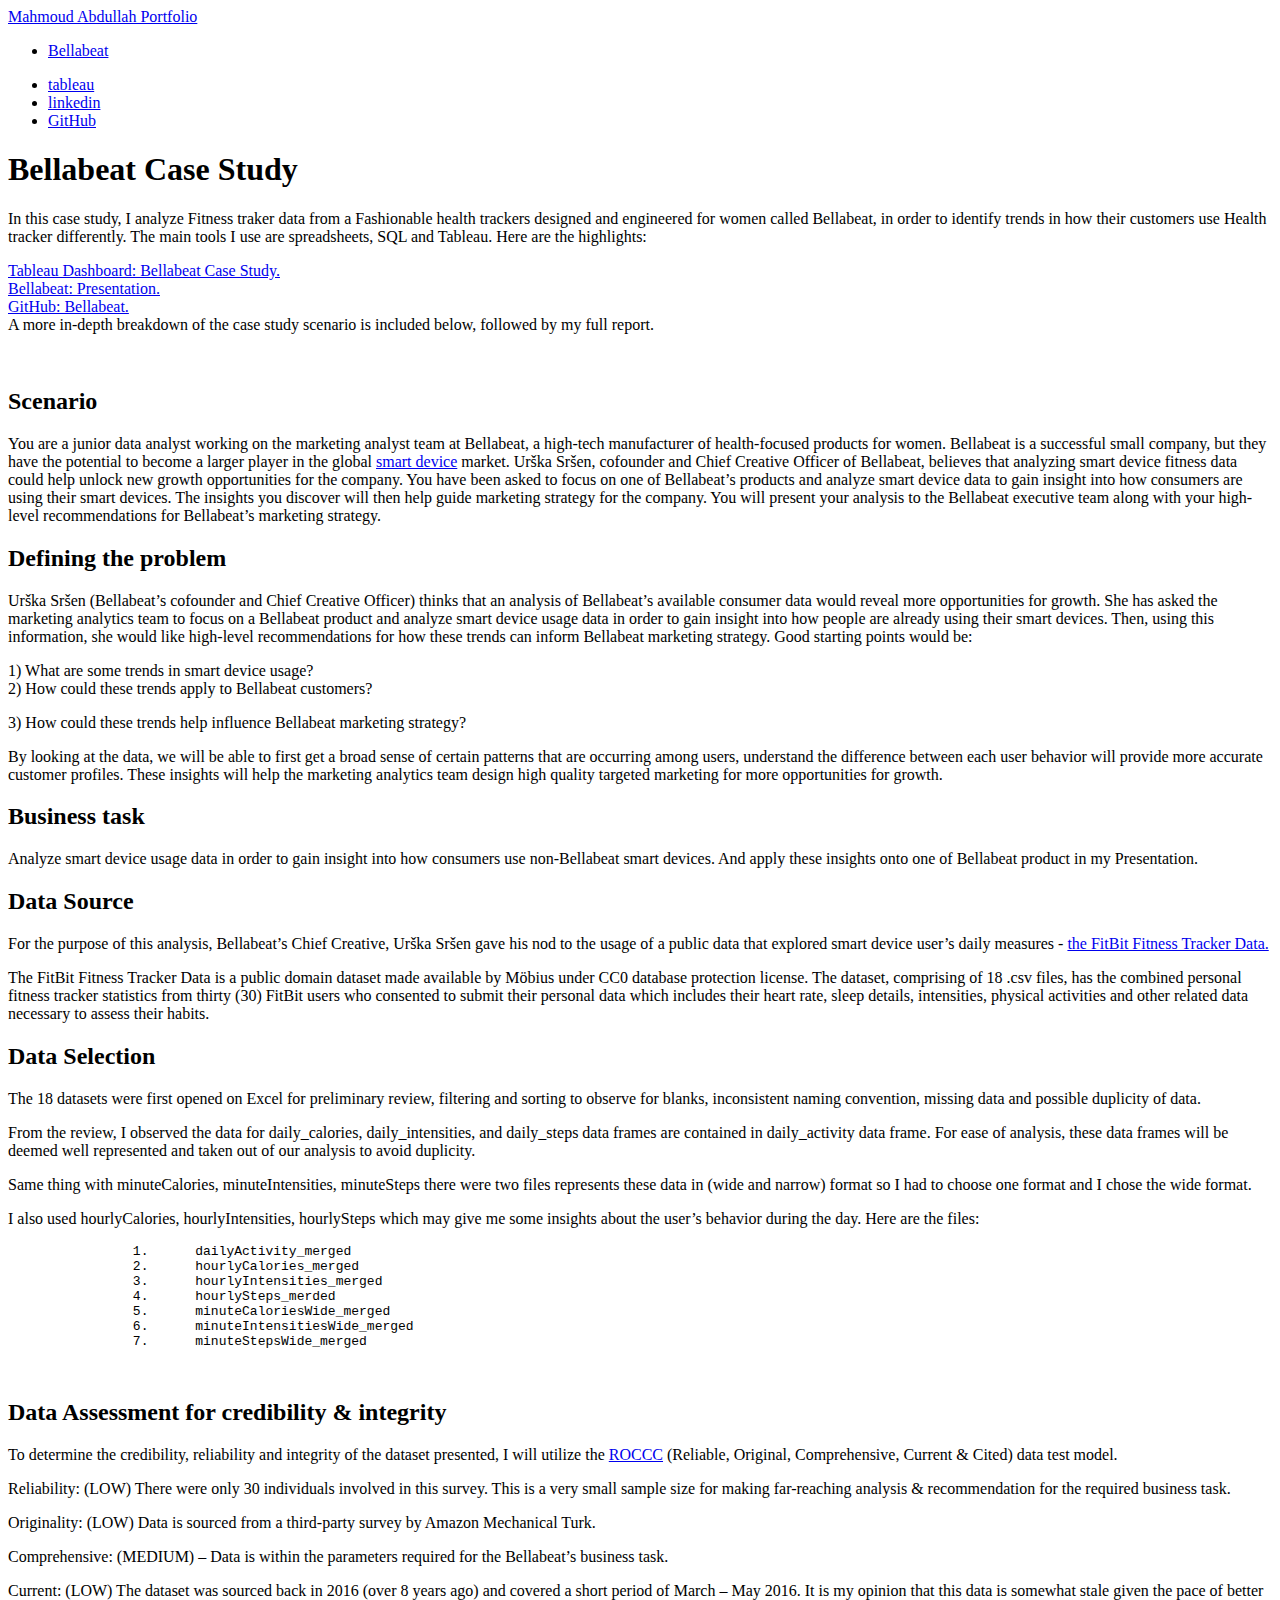
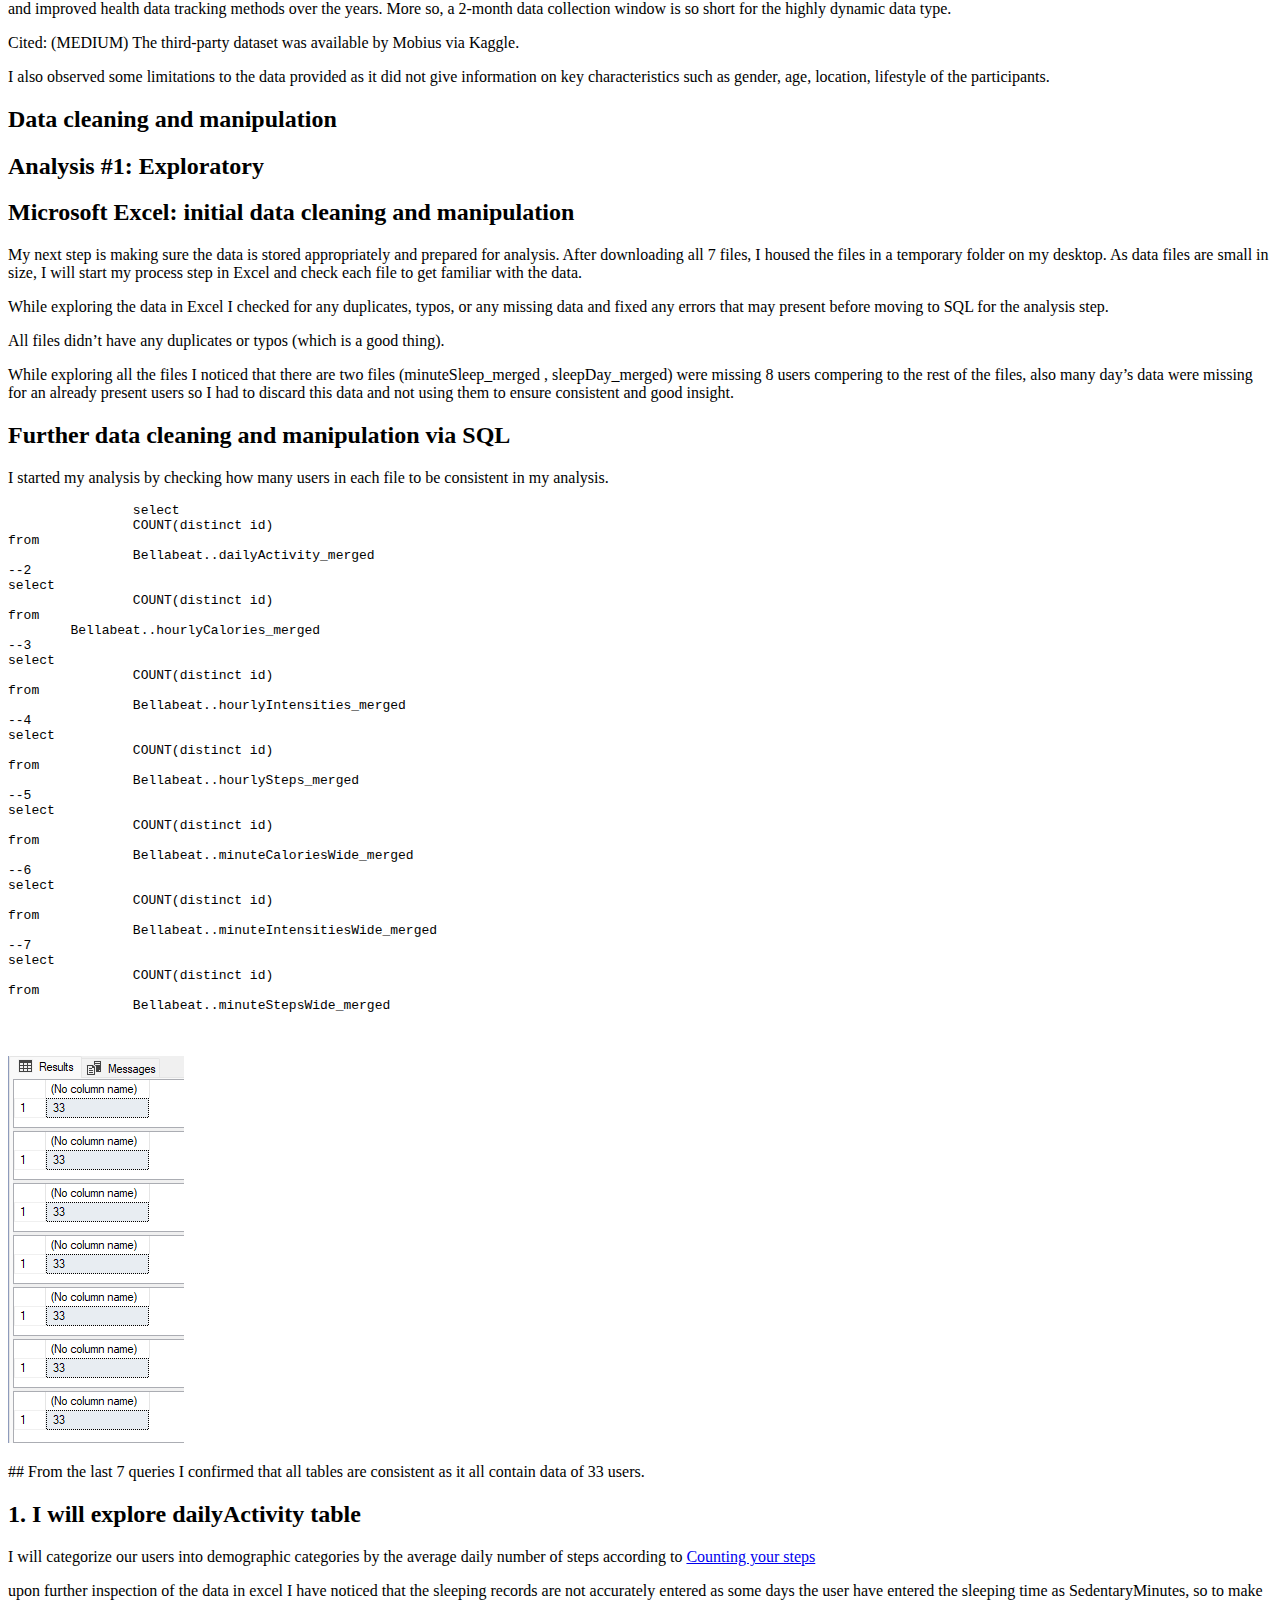
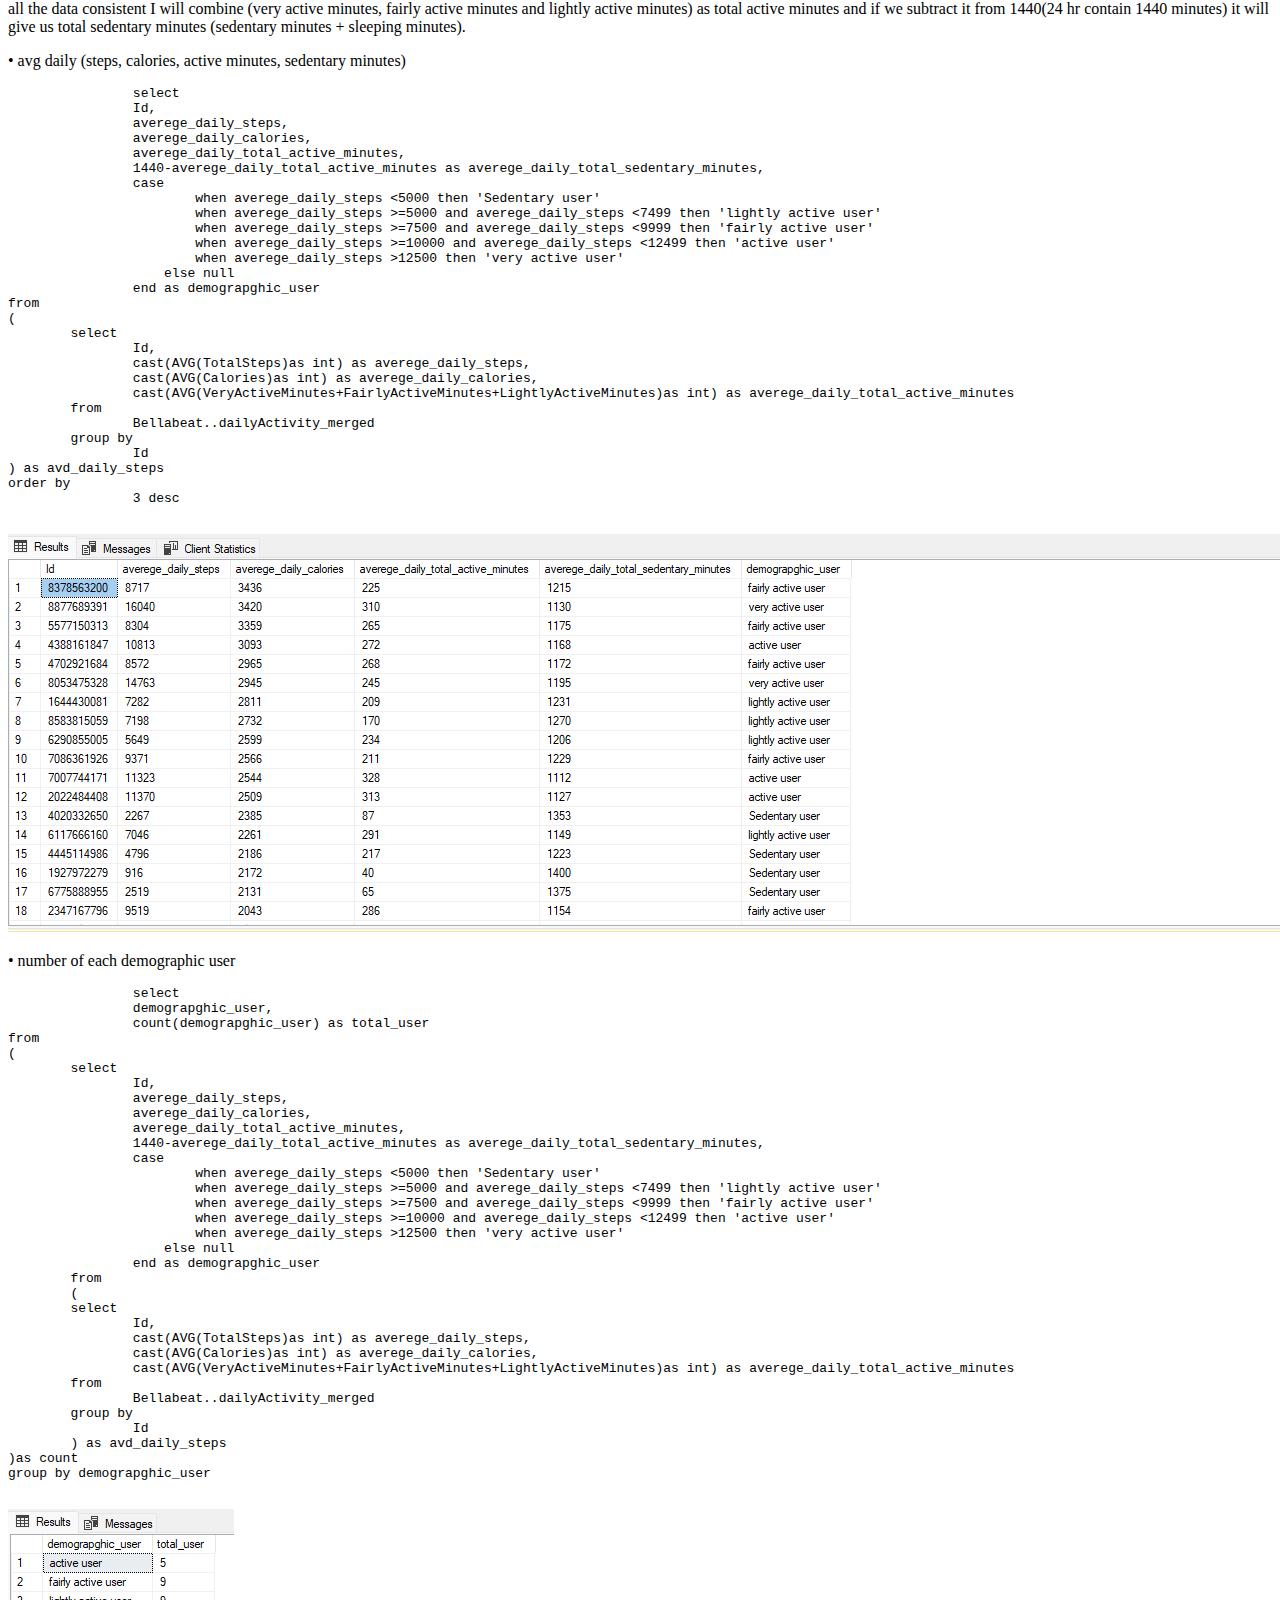
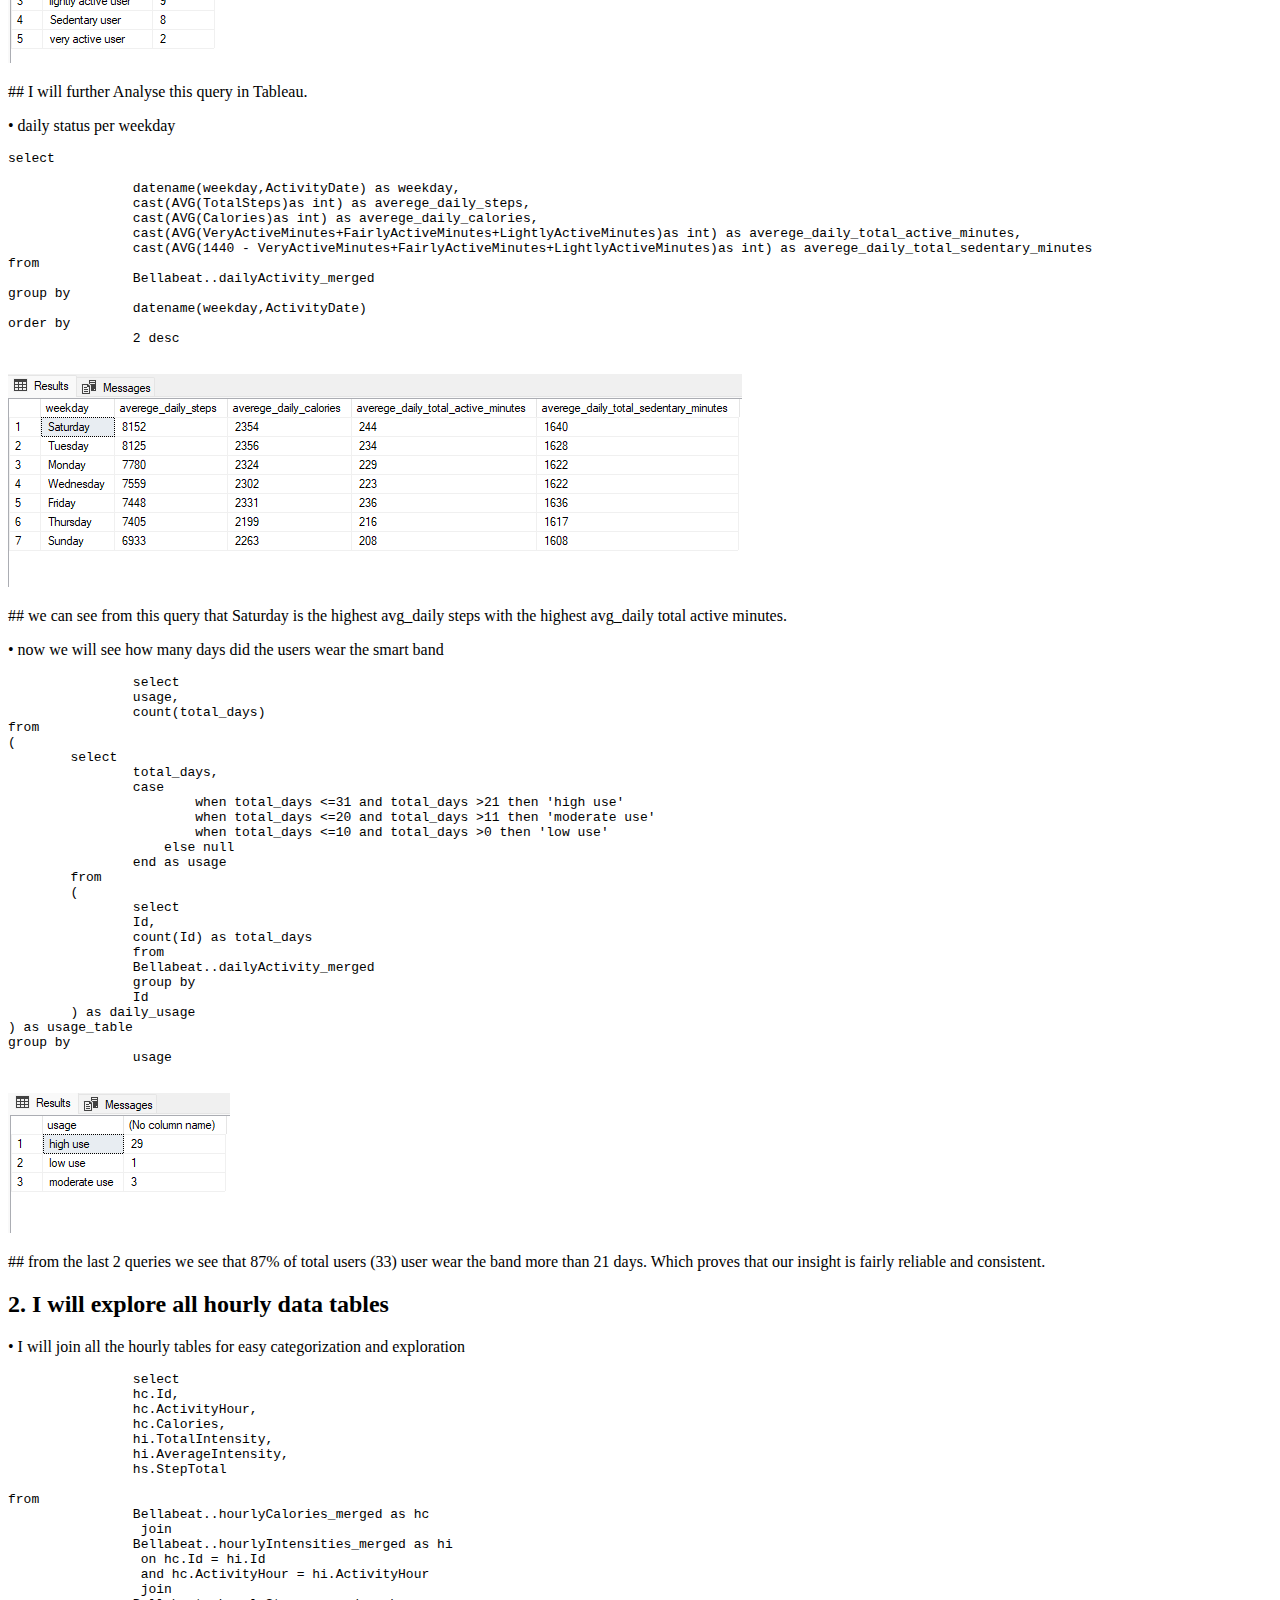
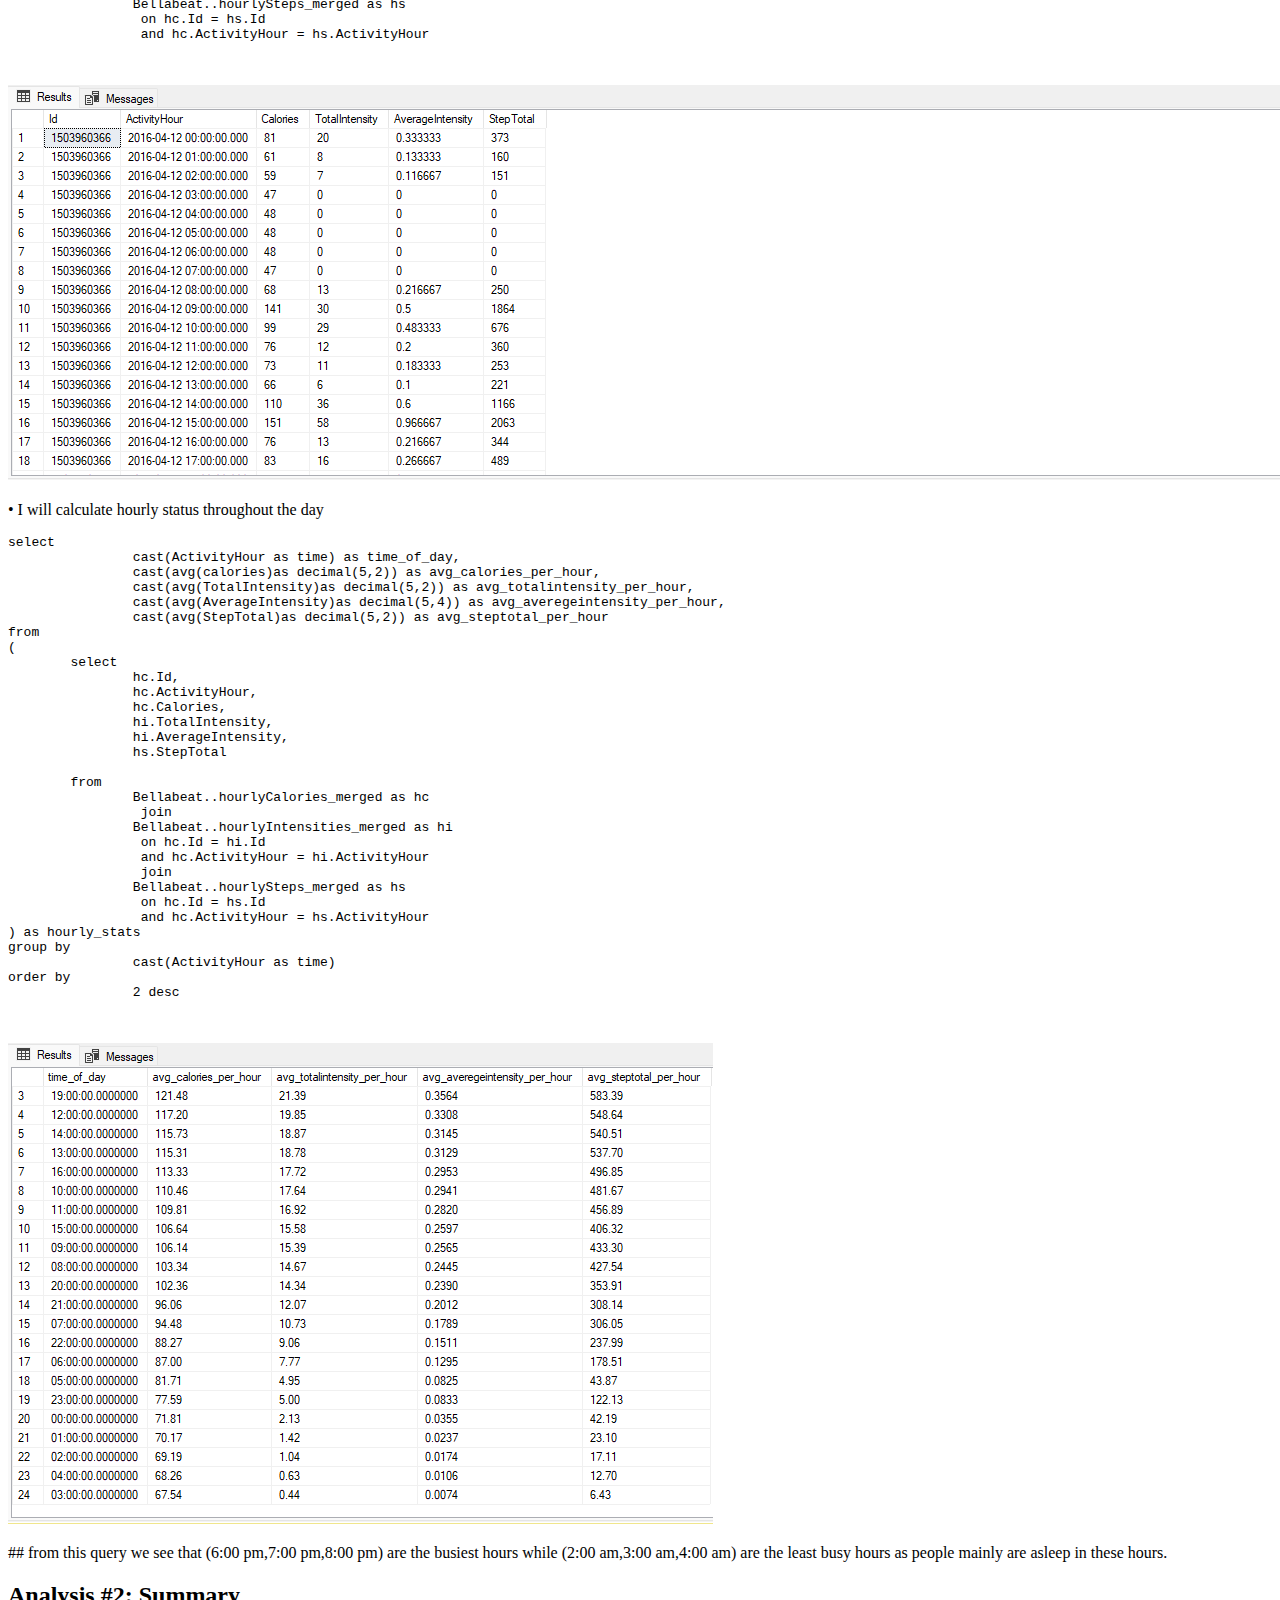
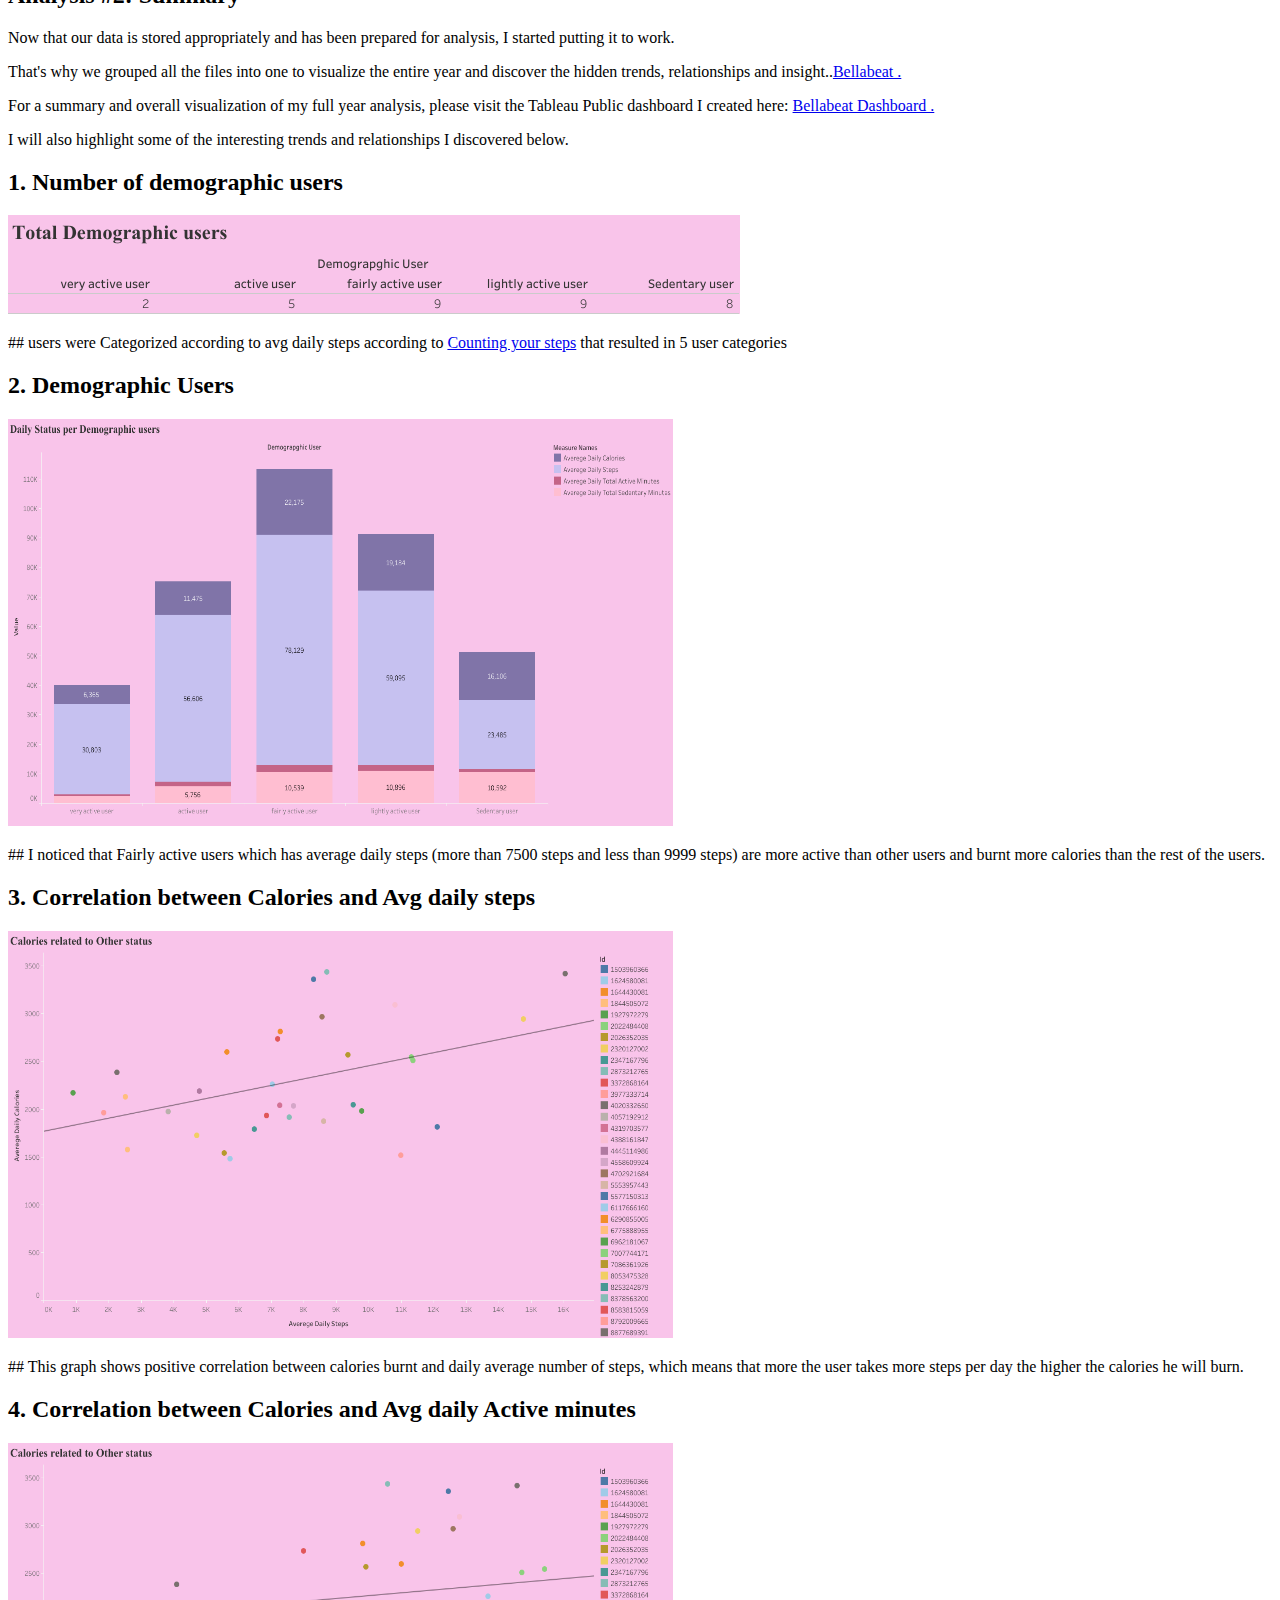
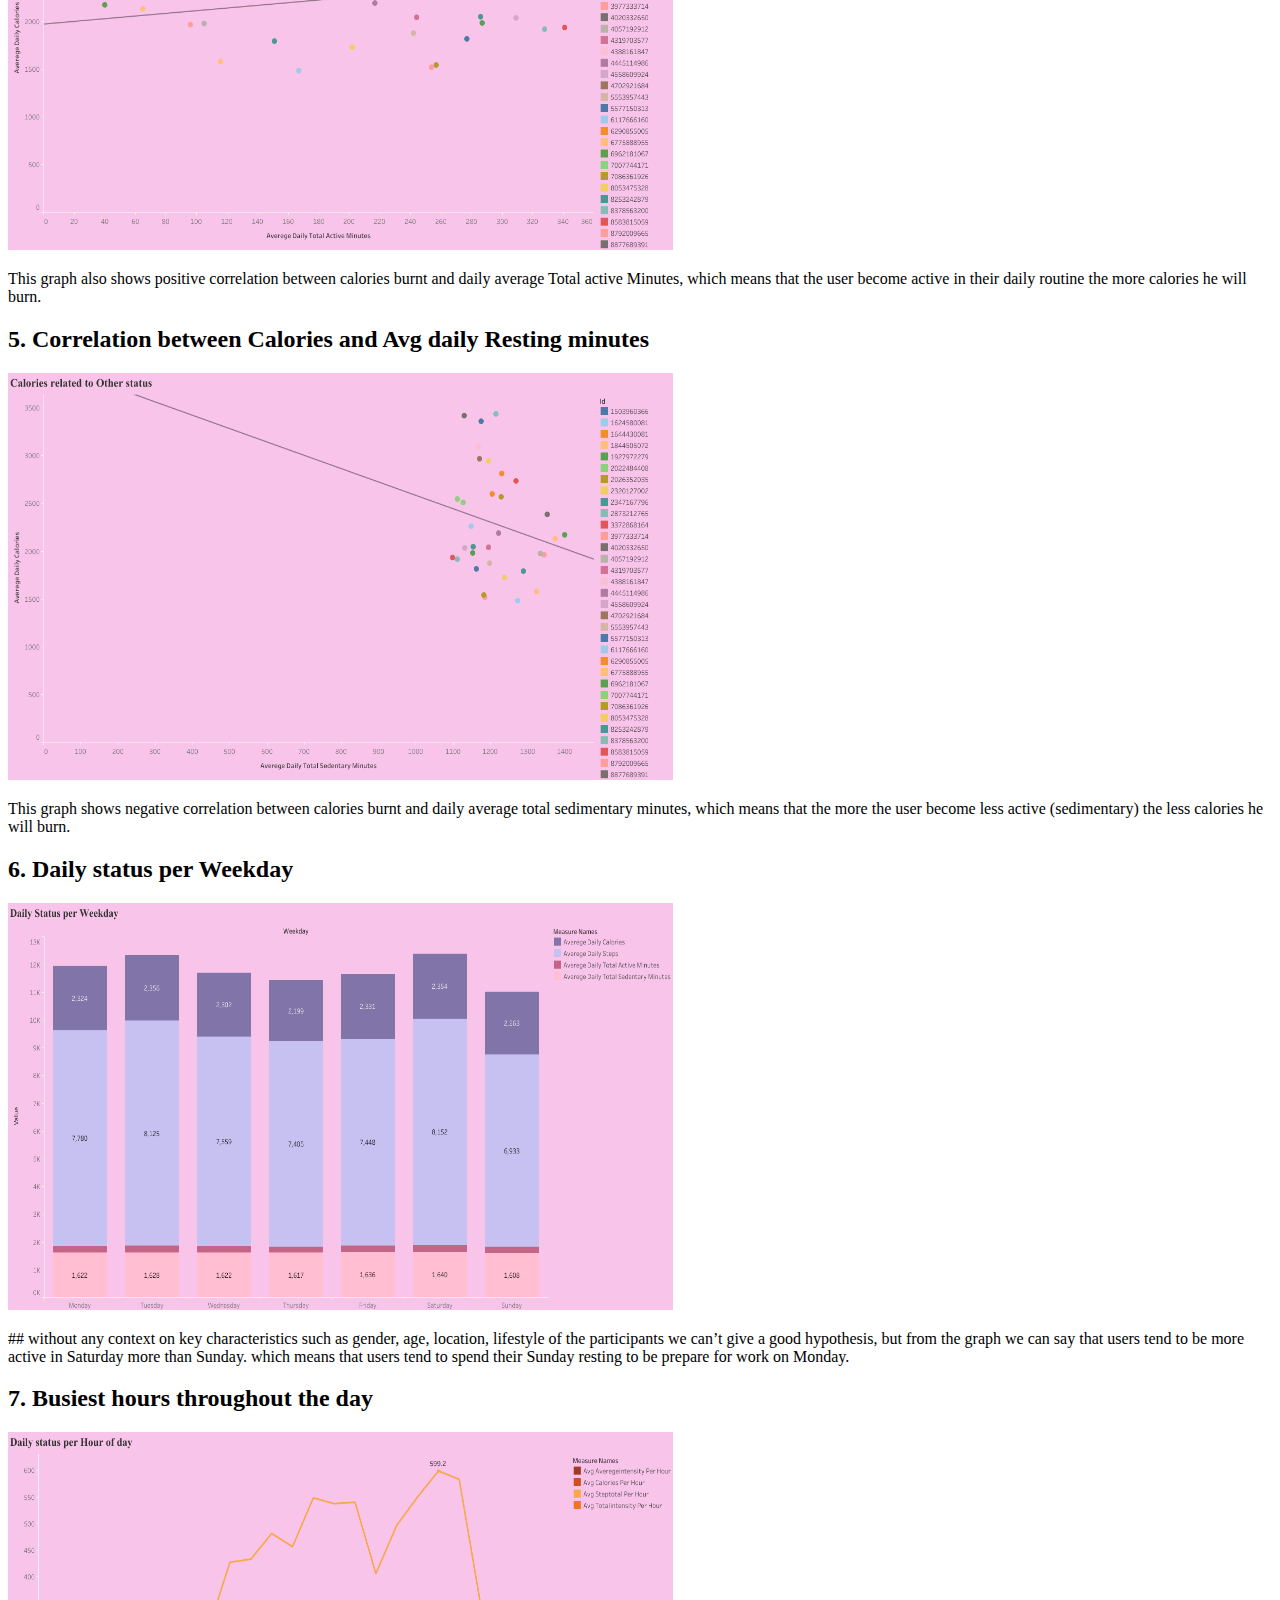
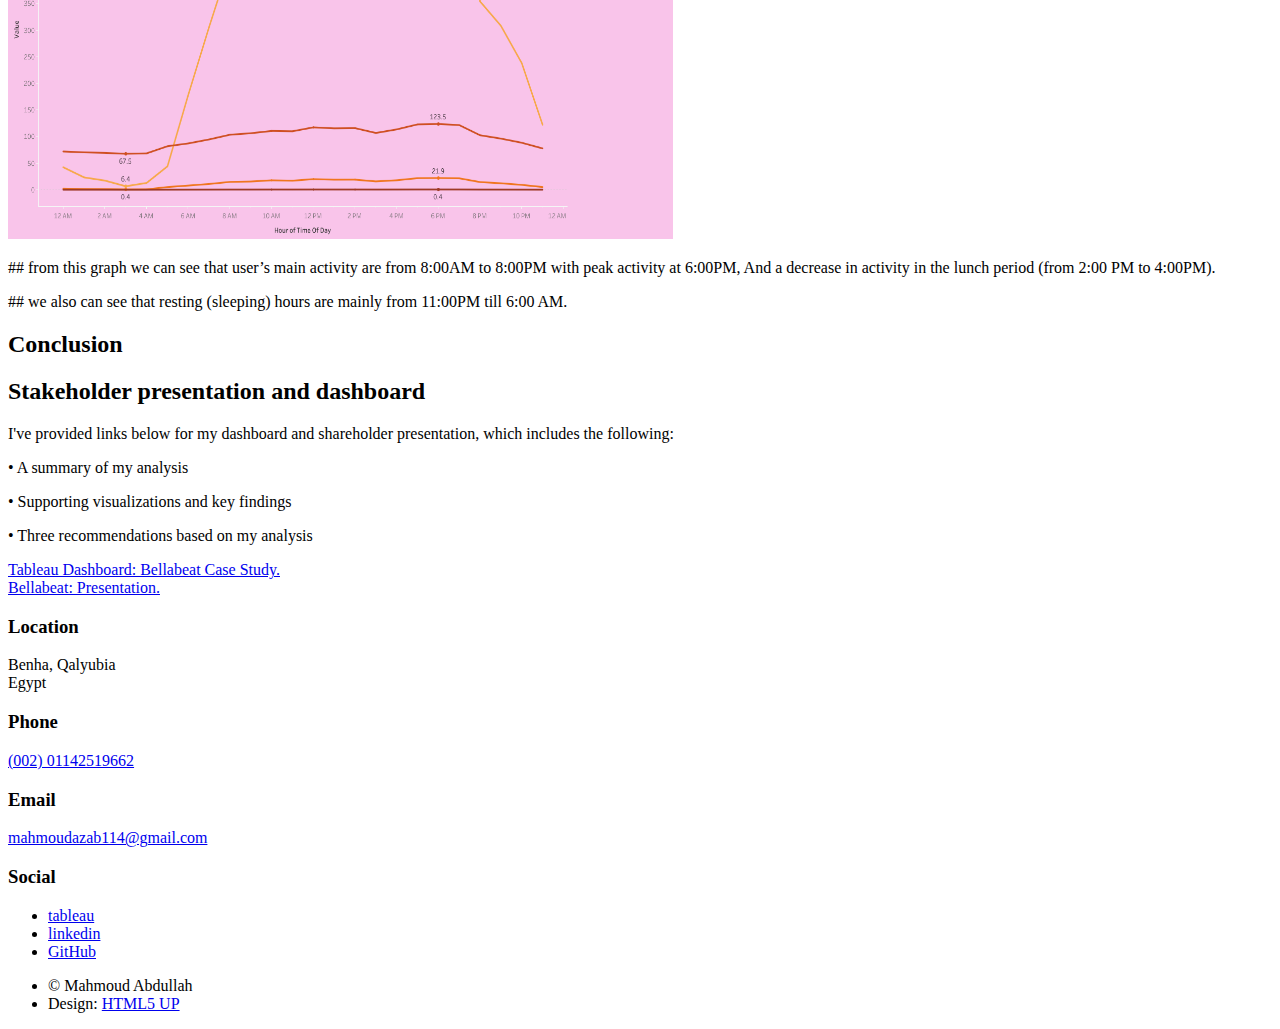
==== generic_Bellabeat.html @ 30544584 "Update generic_Bellabeat.html" ====
<!DOCTYPE HTML>
<!--
	Massively by HTML5 UP
	html5up.net | @ajlkn
	Free for personal and commercial use under the CCA 3.0 license (html5up.net/license)
-->
<html>
	<head>
		<title>Bellabeat - Mahmoud Abdullah</title>
		<meta charset="utf-8" />
		<meta name="viewport" content="width=device-width, initial-scale=1, user-scalable=no" />
		<link rel="stylesheet" href="assets/css/main.css" />
		<noscript><link rel="stylesheet" href="assets/css/noscript.css" /></noscript>
	</head>
	<body class="is-preload">

		<!-- Wrapper -->
			<div id="wrapper">

				<!-- Header -->
					<header id="header">
						<a href="index.html" class="logo">Mahmoud Abdullah Portfolio</a>
					</header>

				<!-- Nav -->
					<nav id="nav">
						<ul class="links">
							
							<li class="active"><a href="generic_Bellabeat.html">Bellabeat</a></li>
							
						</ul>
						<ul class="icons">
							<li><a href="https://public.tableau.com/app/profile/mahmoud.abdullah" target= "_blank" class="cib-tableau"><span class="label">tableau</span></a></li>
							<li><a href="https://www.linkedin.com/in/mahmoud-abdullah-60a1521b1/" target= "_blank" class="icon brands alt fa-linkedin"><span class="label">linkedin</span></a></li>
							<li><a href="https://github.com/mahmoudazab001" target= "_blank" class="icon brands alt fa-github"><span class="label">GitHub</span></a></li>
						</ul>
					</nav>

				<!-- Main -->
					<div id="main">

						<!-- Post -->
							<section class="post">
								<header class="major">
								
									<h1>Bellabeat Case Study<br />
									</h1>
									<p>In this case study, I analyze Fitness traker data from a Fashionable health trackers designed and engineered for women called Bellabeat, in order to identify trends in how their customers use Health tracker differently. The main tools I use are spreadsheets, SQL and Tableau. Here are the highlights:<br />
										<li class="active"><a href="https://public.tableau.com/app/profile/mahmoud.abdullah/viz/Bellabeatcasestudy_16897692100900/Dashboard1">Tableau Dashboard: Bellabeat Case Study.</a></li>
										<li class="active"><a href="generic.html"><a href="https://docs.google.com/presentation/d/1v5BLJvXi93eqJGRc9iODXVk0EZFKKiTX/present#slide=id.p1">Bellabeat: Presentation.</a></li>
										<li class="active"><a href="https://github.com/mahmoudazab001/Portfolio_Projects/blob/main/bellabeat%20case%20study.sql">GitHub: Bellabeat.</a></li>
									A more in-depth breakdown of the case study scenario is included below, followed by my full report.</p>
								</header>
								<div class="image main"><img src="images/bellabeat-leaf-urban-silver-8.png" alt="" /></div>
								<h2>Scenario </h2>
								<p>You are a junior data analyst working on the marketing analyst team at Bellabeat, a high-tech manufacturer of health-focused products for women. Bellabeat is a successful small company, 
									but they have the potential to become a larger player in the global  <a href="https://en.wikipedia.org/wiki/Smart_device">smart device</a> market. Urška Sršen, cofounder and Chief Creative Officer of Bellabeat, believes that analyzing smart device fitness data could help unlock new growth opportunities for the company. You have been asked to focus on one of Bellabeat’s products and analyze smart device data to gain insight into how consumers are using their smart devices. The insights you discover will then help guide marketing strategy for the company. You will present your analysis to the Bellabeat executive team along with your high-level recommendations for Bellabeat’s marketing strategy.
									</p>
								<h2>Defining the problem</h2>
								<p>Urška Sršen (Bellabeat’s cofounder and Chief Creative Officer) thinks that an analysis of Bellabeat’s available consumer data would reveal more opportunities for growth. She has asked the marketing analytics team to focus on a Bellabeat product and analyze smart device usage data in order to gain insight into how people are already using their smart devices. Then, using this information, she would like high-level recommendations for how these trends can inform Bellabeat marketing strategy.
									Good starting points would be:
								</p>
								1) What are some trends in smart device usage?<br />
								2) How could these trends apply to Bellabeat customers?<p>
								3) How could these trends help influence Bellabeat marketing strategy?</p>
								<p>By looking at the data, we will be able to first get a broad sense of certain patterns that are occurring among users, understand the difference between each user behavior will provide more accurate customer profiles. These insights will help the marketing analytics team design high quality targeted marketing for more opportunities for growth.</p>
								<h2>Business task </h2>
								<p>Analyze smart device usage data in order to gain insight into how consumers use non-Bellabeat smart devices. And apply these insights onto one of Bellabeat product in my Presentation.</p>
								<h2>Data Source</h2>
								<p>For the purpose of this analysis, Bellabeat’s Chief Creative, Urška Sršen gave his nod to the usage of a public data that explored smart device user’s daily measures - <a href="https://www.kaggle.com/datasets/arashnic/fitbit">the FitBit Fitness Tracker Data.</a> </p>
									The FitBit Fitness Tracker Data is a public domain dataset made available by Möbius under CC0 database protection license.  The dataset, comprising of 18 .csv files, has the combined personal fitness tracker statistics from thirty (30) FitBit users who consented to submit their personal data which includes their heart rate, sleep details, intensities, physical activities and other related data necessary to assess their habits.</p>
								<h2>Data Selection</h2>
								<p>The 18 datasets were first opened on Excel for preliminary review, filtering and sorting to observe for blanks, inconsistent naming convention, missing data and possible duplicity of data.</p>
								<p>From the review, I observed the data for daily_calories, daily_intensities, and daily_steps data frames are contained in daily_activity data frame. For ease of analysis, these data frames will be deemed well represented and taken out of our analysis to avoid duplicity.</p>
								<p>Same thing with minuteCalories, minuteIntensities, minuteSteps there were two files represents these data in (wide and narrow) format so I had to choose one format and I chose the wide format.</p>
								<p>I also used hourlyCalories, hourlyIntensities, hourlySteps which may give me some insights about the user’s behavior during the day. Here are the files:</p>
	<pre>
		1.	dailyActivity_merged
		2.	hourlyCalories_merged
		3.	hourlyIntensities_merged
		4.	hourlySteps_merded
		5.	minuteCaloriesWide_merged
		6.	minuteIntensitiesWide_merged
		7.	minuteStepsWide_merged
		
	</pre>
								<h2>Data Assessment for credibility & integrity</h2>
								<p>To determine the credibility, reliability and integrity of the dataset presented, I will utilize the <a href="https://www.coursera.org/learn/data-preparation/lecture/lHirM/what-is-bad-data">ROCCC</a> (Reliable, Original, Comprehensive, Current & Cited) data test model.</p>
								<p>Reliability: (LOW) There were only 30 individuals involved in this survey. This is a very small sample size for making far-reaching analysis & recommendation for the required business task.</p>
								<p>Originality: (LOW) Data is sourced from a third-party survey by Amazon Mechanical Turk.</p>
								<p>Comprehensive: (MEDIUM) – Data is within the parameters required for the Bellabeat’s business task.</p>
								<p>Current: (LOW) The dataset was sourced back in 2016 (over 8 years ago) and covered a short period of March – May 2016. It is my opinion that this data is somewhat stale given the pace of better and improved health data tracking methods over the years. More so, a 2-month data collection window is so short for the highly dynamic data type.</p>
								<p>Cited: (MEDIUM) The third-party dataset was available by Mobius via Kaggle.</p>
								<p>I also observed some limitations to the data provided as it did not give information on key characteristics such as gender, age, location, lifestyle of the participants.</p>
								<h2>Data cleaning and manipulation</h2>
								<h2>Analysis #1: Exploratory</h2>
								<h2>Microsoft Excel: initial data cleaning and manipulation</h2>
								<p>My next step is making sure the data is stored appropriately and prepared for analysis. After downloading all 7 files, I housed the files in a temporary folder on my desktop.
									As data files are small in size, I will start my process step in Excel and check each file to get familiar with the data.
									</p>
								<p>While exploring the data in Excel I checked for any duplicates, typos, or any missing data and fixed any errors that may present before moving to SQL for the analysis step.</p>
								<p>All files didn’t have any duplicates or typos (which is a good thing).</p>
								<p>While exploring all the files I noticed that there are two files (minuteSleep_merged , sleepDay_merged) were missing 8 users compering to the rest of the files, also many day’s data were missing for an already present users so I had to discard this data and not using them to ensure consistent and good insight. </p>
								<h2>Further data cleaning and manipulation via SQL</h2>
								<p>I started my analysis by checking how many users in each file to be consistent in my analysis.</p>
	<pre>
		select
		COUNT(distinct id)
from
		Bellabeat..dailyActivity_merged
--2
select
		COUNT(distinct id)
from
	Bellabeat..hourlyCalories_merged
--3
select
		COUNT(distinct id)
from
		Bellabeat..hourlyIntensities_merged
--4
select
		COUNT(distinct id)
from
		Bellabeat..hourlySteps_merged
--5
select
		COUNT(distinct id)
from
		Bellabeat..minuteCaloriesWide_merged
--6
select
		COUNT(distinct id)
from
		Bellabeat..minuteIntensitiesWide_merged
--7
select
		COUNT(distinct id)
from
		Bellabeat..minuteStepsWide_merged
							 
	</pre>	
								<a href="#" class="image fit"><img src="images/user count.png" alt="" style="width:176px;height:387px;"/></a>
								<p>## From the last 7 queries I confirmed that all tables are consistent as it all contain data of 33 users.</p>
								<h2>1.	I will explore dailyActivity table</h2>
								<p>I will categorize our users into demographic categories by the average daily number of steps according to <a href="https://www.10000steps.org.au/articles/healthy-lifestyles/counting-steps/">Counting your steps</a> </p>
								<p>upon further inspection of the data in excel I have noticed that the sleeping records are not accurately entered as some days the user have entered the sleeping time as SedentaryMinutes, so to make all the data consistent I will combine (very active minutes, fairly active minutes and lightly active minutes) as total active minutes and if we subtract it from 1440(24 hr contain 1440 minutes) it will give us total sedentary minutes (sedentary minutes + sleeping minutes).</p>
								<p>•	avg daily (steps, calories, active minutes, sedentary minutes)</p>
	<pre>
		select
		Id,
		averege_daily_steps,
		averege_daily_calories,
		averege_daily_total_active_minutes,
		1440-averege_daily_total_active_minutes as averege_daily_total_sedentary_minutes,
		case
			when averege_daily_steps <5000 then 'Sedentary user'
			when averege_daily_steps >=5000 and averege_daily_steps <7499 then 'lightly active user'
			when averege_daily_steps >=7500 and averege_daily_steps <9999 then 'fairly active user'
			when averege_daily_steps >=10000 and averege_daily_steps <12499 then 'active user'
			when averege_daily_steps >12500 then 'very active user'
		    else null
		end as demograpghic_user
from
(
	select
		Id,
		cast(AVG(TotalSteps)as int) as averege_daily_steps,
		cast(AVG(Calories)as int) as averege_daily_calories,
		cast(AVG(VeryActiveMinutes+FairlyActiveMinutes+LightlyActiveMinutes)as int) as averege_daily_total_active_minutes
	from
		Bellabeat..dailyActivity_merged
	group by 
		Id
) as avd_daily_steps
order by 
		3 desc
	</pre>									
	                            <a href="#" class="image fit"><img src="images/avg_daily.png" alt="" style="width:1402px;height:398px;"/></a>
								<p>•	number of each demographic user </p>
	<pre>
		select
		demograpghic_user,
		count(demograpghic_user) as total_user
from
(
	select
		Id,
		averege_daily_steps,
		averege_daily_calories,
		averege_daily_total_active_minutes,
		1440-averege_daily_total_active_minutes as averege_daily_total_sedentary_minutes,
		case
			when averege_daily_steps <5000 then 'Sedentary user'
			when averege_daily_steps >=5000 and averege_daily_steps <7499 then 'lightly active user'
			when averege_daily_steps >=7500 and averege_daily_steps <9999 then 'fairly active user'
			when averege_daily_steps >=10000 and averege_daily_steps <12499 then 'active user'
			when averege_daily_steps >12500 then 'very active user'
		    else null
		end as demograpghic_user
	from
	(
	select
		Id,
		cast(AVG(TotalSteps)as int) as averege_daily_steps,
		cast(AVG(Calories)as int) as averege_daily_calories,
		cast(AVG(VeryActiveMinutes+FairlyActiveMinutes+LightlyActiveMinutes)as int) as averege_daily_total_active_minutes
	from
		Bellabeat..dailyActivity_merged
	group by 
		Id
	) as avd_daily_steps
)as count
group by demograpghic_user
	</pre>									
	                            <a href="#" class="image fit"><img src="images/user type.png" alt="" style="width:226px;height:154px;"/></a>
								<p>## I will further Analyse this query in Tableau. </p>
								<p>•	daily status per weekday </p>
	<pre>
select
	
		datename(weekday,ActivityDate) as weekday,
		cast(AVG(TotalSteps)as int) as averege_daily_steps,
		cast(AVG(Calories)as int) as averege_daily_calories,
		cast(AVG(VeryActiveMinutes+FairlyActiveMinutes+LightlyActiveMinutes)as int) as averege_daily_total_active_minutes,
		cast(AVG(1440 - VeryActiveMinutes+FairlyActiveMinutes+LightlyActiveMinutes)as int) as averege_daily_total_sedentary_minutes
from
		Bellabeat..dailyActivity_merged
group by 
		datename(weekday,ActivityDate) 
order by 
		2 desc
	</pre>									
	                            <a href="#" class="image fit"><img src="images/weekday.png" alt="" style="width:734px;height:213px;"/></a>
								<p>## we can see from this query that Saturday is the highest avg_daily steps with the highest avg_daily total active minutes.</p>
    							<p>•	now we will see how many days did the users wear the smart band</p>
	<pre>
		select
		usage,
		count(total_days)
from
(
	select
		total_days,
		case
			when total_days <=31 and total_days >21 then 'high use'
			when total_days <=20 and total_days >11 then 'moderate use'
			when total_days <=10 and total_days >0 then 'low use'
		    else null
		end as usage
	from
	(
		select
		Id,
		count(Id) as total_days
		from
		Bellabeat..dailyActivity_merged
		group by 
		Id
	) as daily_usage
) as usage_table
group by 
		usage
	</pre>									
								<a href="#" class="image fit"><img src="images/usage.png" alt="" style="width:222px;height:140px;"/></a>
								<p>## from the last 2 queries we see that 87% of total users (33) user wear the band more than 21 days. Which proves that our insight is fairly reliable and consistent.</p>
    							<h2>2.	I will explore all hourly data tables</h2>
								<p>•	I will join all the hourly tables for easy categorization and exploration</p>
	<pre>
		select
		hc.Id,
		hc.ActivityHour,
		hc.Calories,
		hi.TotalIntensity,
		hi.AverageIntensity,
		hs.StepTotal

from
		Bellabeat..hourlyCalories_merged as hc
		 join
		Bellabeat..hourlyIntensities_merged as hi
		 on hc.Id = hi.Id
		 and hc.ActivityHour = hi.ActivityHour
		 join
		Bellabeat..hourlySteps_merged as hs
		 on hc.Id = hs.Id
		 and hc.ActivityHour = hs.ActivityHour

	</pre>									
								<a href="#" class="image fit"><img src="images/hourly data.png" alt="" style="width:1405px;height:396px;"/></a>
								<p>•	I will calculate hourly status throughout the day</p>
	<pre>
select
		cast(ActivityHour as time) as time_of_day,
		cast(avg(calories)as decimal(5,2)) as avg_calories_per_hour,
		cast(avg(TotalIntensity)as decimal(5,2)) as avg_totalintensity_per_hour,
		cast(avg(AverageIntensity)as decimal(5,4)) as avg_averegeintensity_per_hour,
		cast(avg(StepTotal)as decimal(5,2)) as avg_steptotal_per_hour
from
(
	select
		hc.Id,
		hc.ActivityHour,
		hc.Calories,
		hi.TotalIntensity,
		hi.AverageIntensity,
		hs.StepTotal

	from
		Bellabeat..hourlyCalories_merged as hc
		 join
		Bellabeat..hourlyIntensities_merged as hi
		 on hc.Id = hi.Id
		 and hc.ActivityHour = hi.ActivityHour
		 join
		Bellabeat..hourlySteps_merged as hs
		 on hc.Id = hs.Id
		 and hc.ActivityHour = hs.ActivityHour
) as hourly_stats
group by		
		cast(ActivityHour as time)
order by
		2 desc

	</pre>						
								<a href="#" class="image fit"><img src="images/24 hour data.png" alt="" style="width:705px;height:481px;"/></a>
								<p>## from this query we see that (6:00 pm,7:00 pm,8:00 pm) are the busiest hours while (2:00 am,3:00 am,4:00 am) are the least busy hours as people mainly are asleep in these hours.</p>
								<h2>Analysis #2: Summary</h2>
								<p>Now that our data is stored appropriately and has been prepared for analysis, I started putting it to work.</p>
								<p>That's why we grouped all the files into one to visualize the entire year and discover the hidden trends, relationships and insight..<a href="https://github.com/mahmoudazab001/Portfolio_Projects/blob/main/bellabeat%20case%20study.sql">Bellabeat . </a></p>
								<p>For a summary and overall visualization of my full year analysis, please visit the Tableau Public dashboard I created here: <a href="https://public.tableau.com/app/profile/mahmoud.abdullah/viz/Bellabeatcasestudy_16897692100900/Dashboard1">Bellabeat Dashboard . </a></p></p>
								<p> I will also highlight some of the interesting trends and relationships I discovered below.</p>
								<h2>1.	Number of demographic users</h2>
								<a href="#" class="image fit"><img src="images/Sheet 4.png" alt="" style="width:732px;height:99px;"/></a>
								<p>## users were Categorized according to avg daily steps according to <a href="https://www.10000steps.org.au/articles/healthy-lifestyles/counting-steps/">Counting your steps</a> that resulted in 5 user categories</p>
								<h2>2.	Demographic Users</h2>
								<a href="images/Sheet 1.png" class="image fit"><img src="images/Sheet 1.png" alt="" style="width:665px;height:407px;"/></a>
								<p>## I noticed that Fairly active users which has average daily steps (more than 7500 steps and less than 9999 steps) are more active than other users and burnt more calories than the rest of the users.</p>
								<h2>3.	Correlation between Calories and Avg daily steps</h2>
								<a href="images/Calories vs steps.png" class="image fit"><img src="images/Calories vs steps.png" alt="" style="width:665px;height:407px;"/></a>
								<p>## This graph shows positive correlation between calories burnt and daily average number of steps, which means that more the user takes more steps per day the higher the calories he will burn. </p>
								<h2>4.	Correlation between Calories and Avg daily Active minutes</h2>
								<a href="images/Calories vs active minutes.png" class="image fit"><img src="images/Calories vs active minutes.png" alt="" style="width:665px;height:407px;"/></a>
								<p>This graph also shows positive correlation between calories burnt and daily average Total active Minutes, which means that the user become active in their daily routine the more calories he will burn.</p>
								<h2>5.	Correlation between Calories and Avg daily Resting minutes</h2>
								<a href="images/Calories vs resting.png" class="image fit"><img src="images/Calories vs resting.png" alt="" style="width:665px;height:407px;"/></a>
								<p>This graph shows negative correlation between calories burnt and daily average total sedimentary minutes, which means that the more the user become less active (sedimentary) the less calories he will burn.</p>
								<h2>6.	Daily status per Weekday</h2>
								<a href="images/daily_status_per_day.png" class="image fit"><img src="images/daily_status_per_day.png" alt="" style="width:665px;height:407px;"/></a>
								<p>## without any context on key characteristics such as gender, age, location, lifestyle of the participants we can’t give a good hypothesis, but from the graph we can say that users tend to be more active in Saturday more than Sunday. which means that users tend to spend their Sunday resting to be prepare for work on Monday. </p>
								<h2>7.	Busiest hours throughout the day</h2>
								<a href="images/daily_status_per_hour.png" class="image fit"><img src="images/daily_status_per_hour.png" alt="" style="width:665px;height:407px;"/></a>
								<p>## from this graph we can see that user’s main activity are from 8:00AM to 8:00PM with peak activity at 6:00PM, And a decrease in activity in the lunch period (from 2:00 PM to 4:00PM).</p>
								<p>## we also can see that resting (sleeping) hours are mainly from 11:00PM till 6:00 AM.</p>
								<h2>Conclusion</h2>
								<h2>Stakeholder presentation and dashboard</h2>
								<p>I've provided links below for my dashboard and shareholder presentation, which includes the following:</p>
								<p>•	A summary of my analysis</p>
								<p>•	Supporting visualizations and key findings</p>
								<p>•	Three recommendations based on my analysis</p>
								<li class="active"><a href="https://public.tableau.com/app/profile/mahmoud.abdullah/viz/Bellabeatcasestudy_16897692100900/Dashboard1">Tableau Dashboard: Bellabeat Case Study.</a></li>
								<li class="active"><a href="generic.html"><a href="https://docs.google.com/presentation/d/1v5BLJvXi93eqJGRc9iODXVk0EZFKKiTX/present#slide=id.p1">Bellabeat: Presentation.</a></li>
							</section>

					</div>

				<!-- Footer -->
				<footer id="footer">
					<section>
						
					<section class="split contact">
						<section class="alt">
							<h3>Location</h3>
							<p>Benha, Qalyubia<br />
							Egypt</p>
						</section>
						<section>
							<h3>Phone</h3>
							<p><a href="#">(002) 01142519662</a></p>
						</section>
						<section>
							<h3>Email</h3>
							<p><a href="mahmoudazab114@gmail.com">mahmoudazab114@gmail.com</a></p>
						</section>
						<section>
							<h3>Social</h3>
							<ul class="icons alt">
								<li><a href="https://public.tableau.com/app/profile/mahmoud.abdullah" target= "_blank" class="cib-tableau"><span class="label">tableau</span></a></li>
								<li><a href="https://www.linkedin.com/in/mahmoud-abdullah-60a1521b1/" target= "_blank" class="icon brands alt fa-linkedin"><span class="label">linkedin</span></a></li>
								<li><a href="https://github.com/mahmoudazab001" target= "_blank" class="icon brands alt fa-github"><span class="label">GitHub</span></a></li>
							</ul>
						</section>
					</section>
				</footer>

			<!-- Copyright -->
				<div id="copyright">
					<ul><li>&copy; Mahmoud Abdullah</li><li>Design: <a href="https://html5up.net">HTML5 UP</a></li></ul>
				</div>

		</div>


		<!-- Scripts -->
			<script src="assets/js/jquery.min.js"></script>
			<script src="assets/js/jquery.scrollex.min.js"></script>
			<script src="assets/js/jquery.scrolly.min.js"></script>
			<script src="assets/js/browser.min.js"></script>
			<script src="assets/js/breakpoints.min.js"></script>
			<script src="assets/js/util.js"></script>
			<script src="assets/js/main.js"></script>

	</body>
</html>
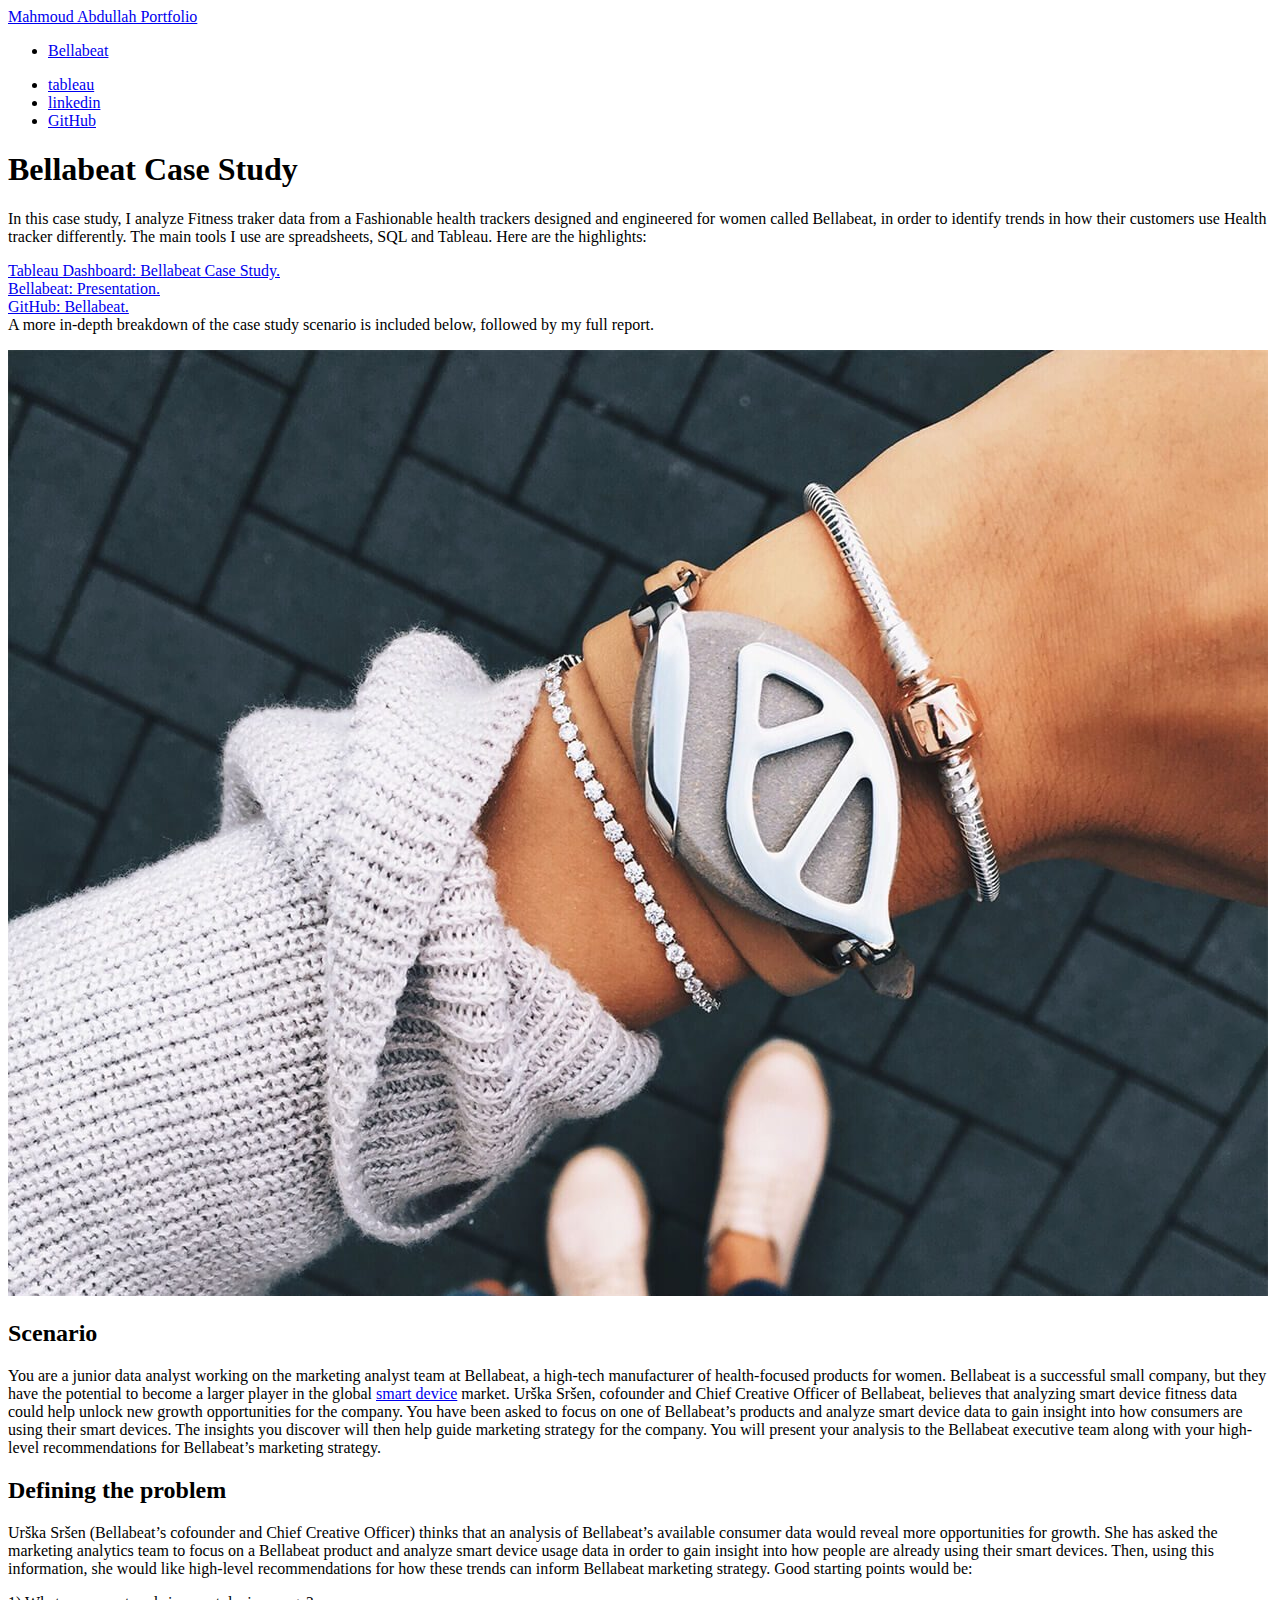
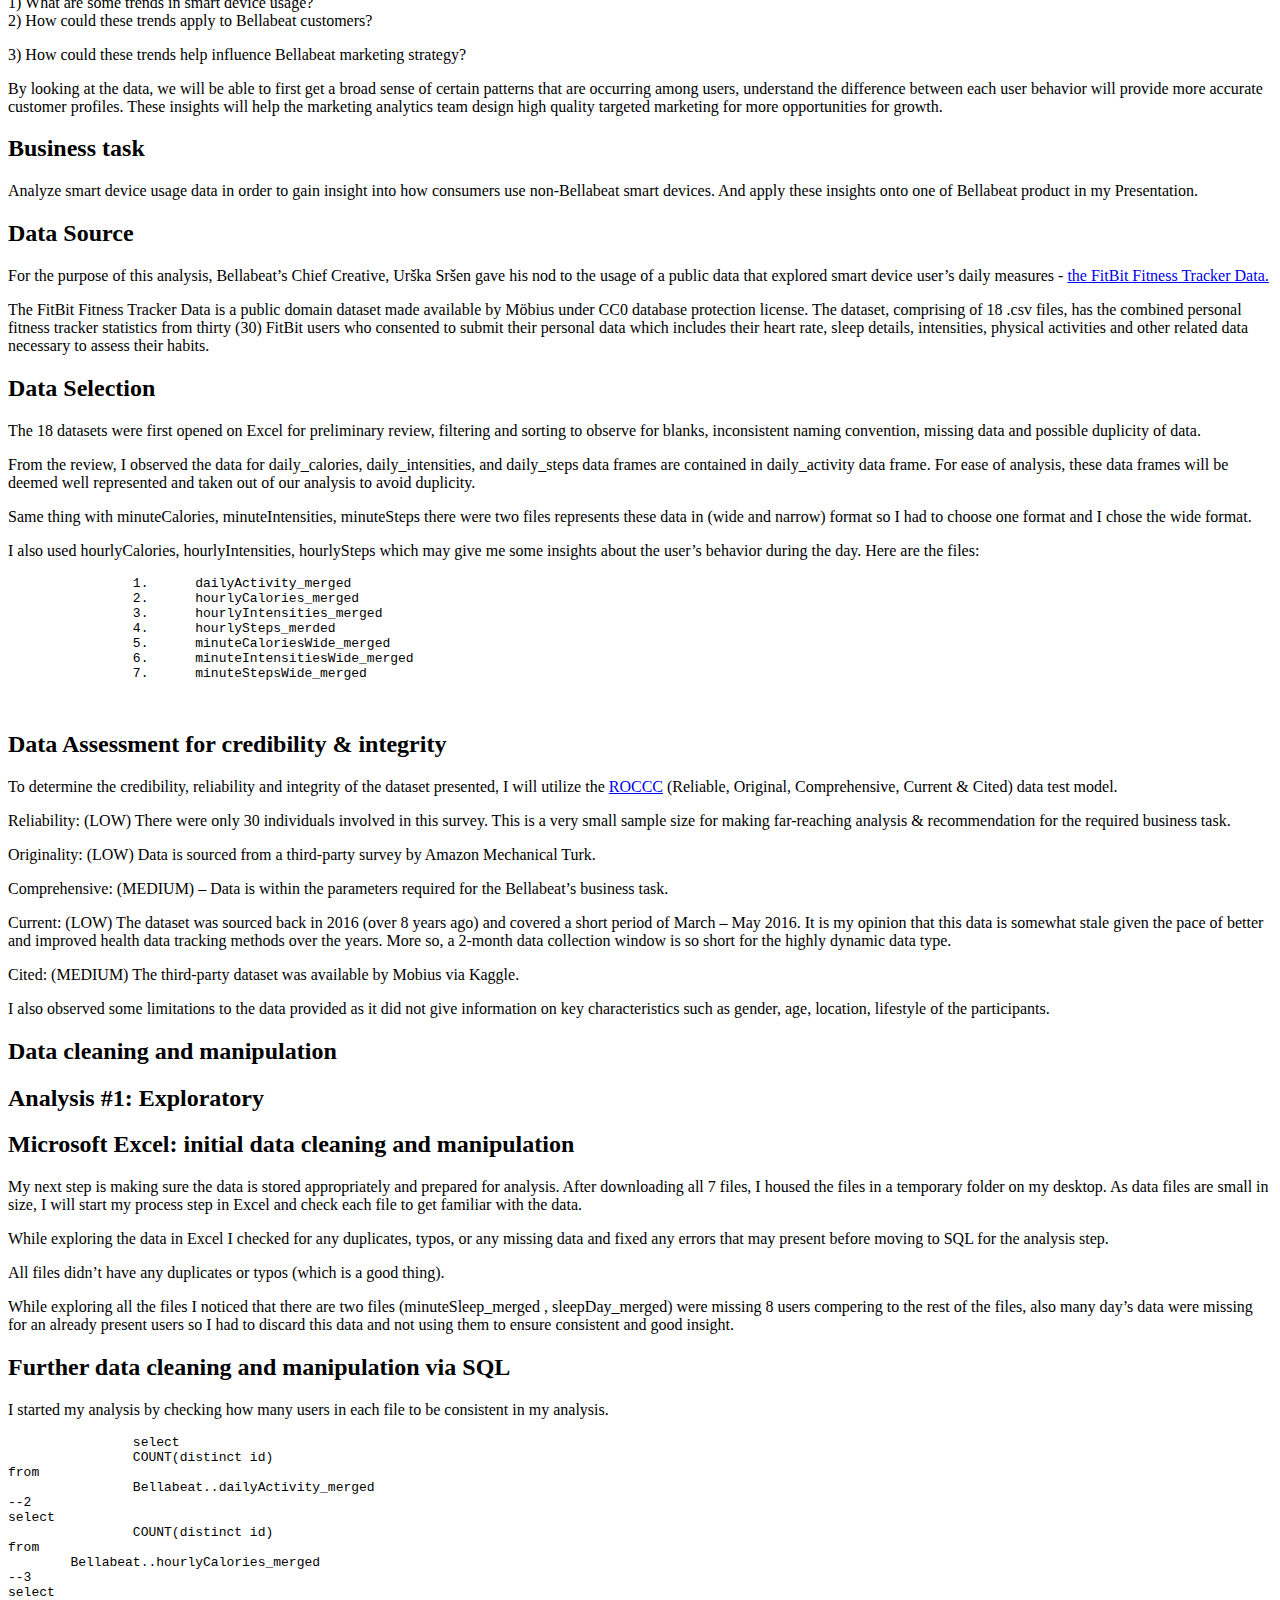
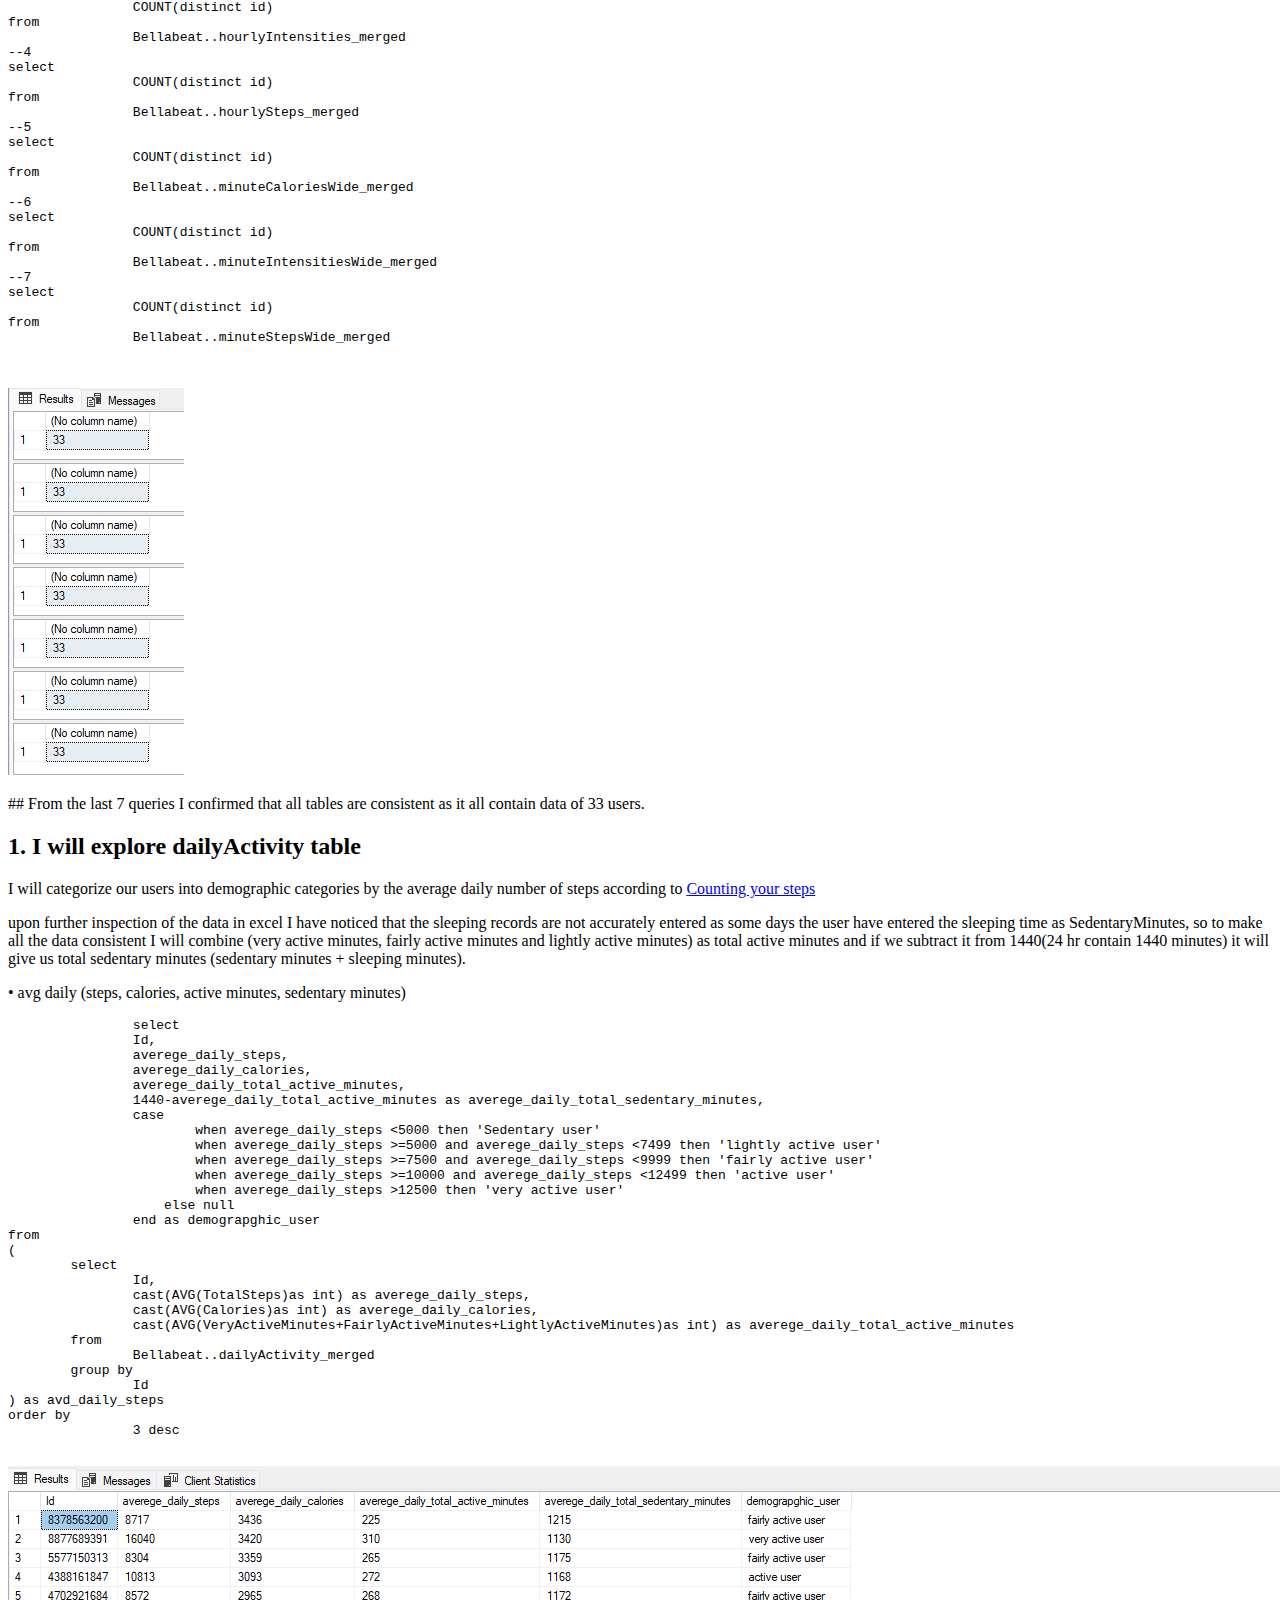
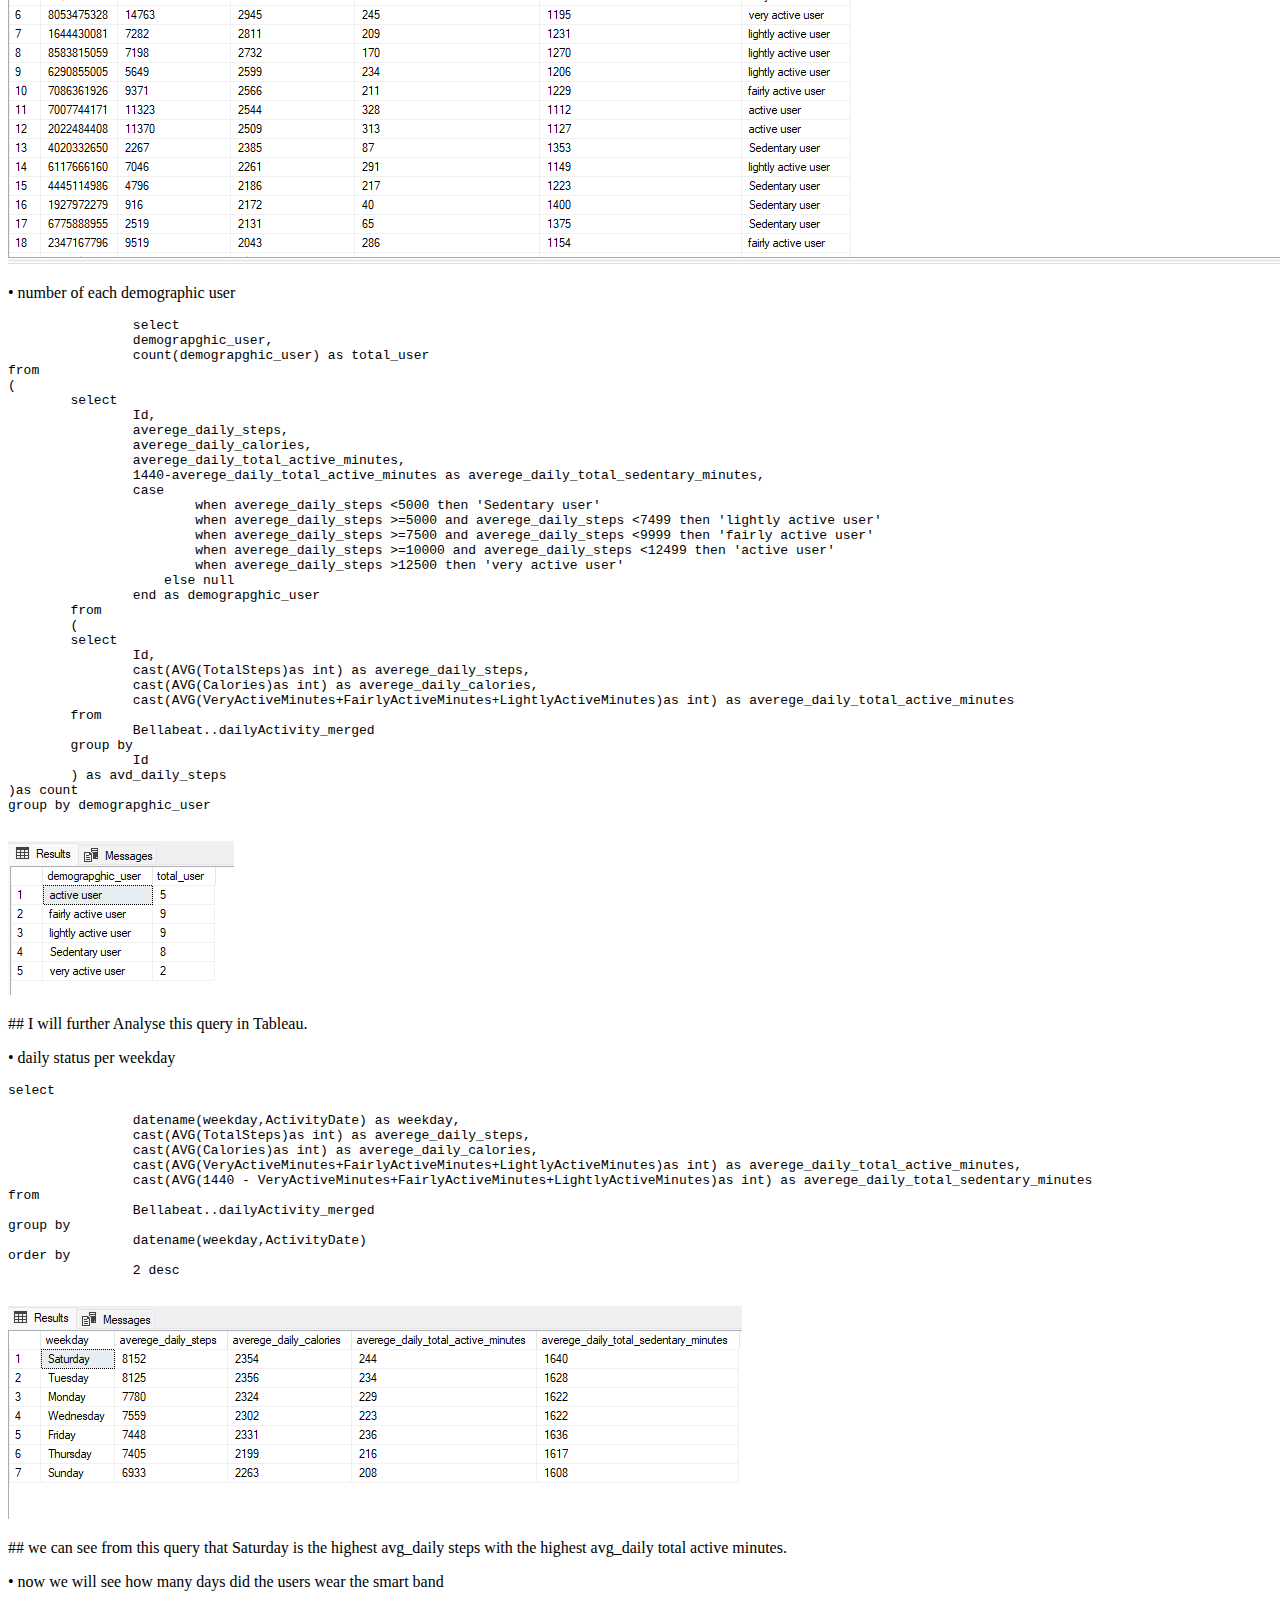
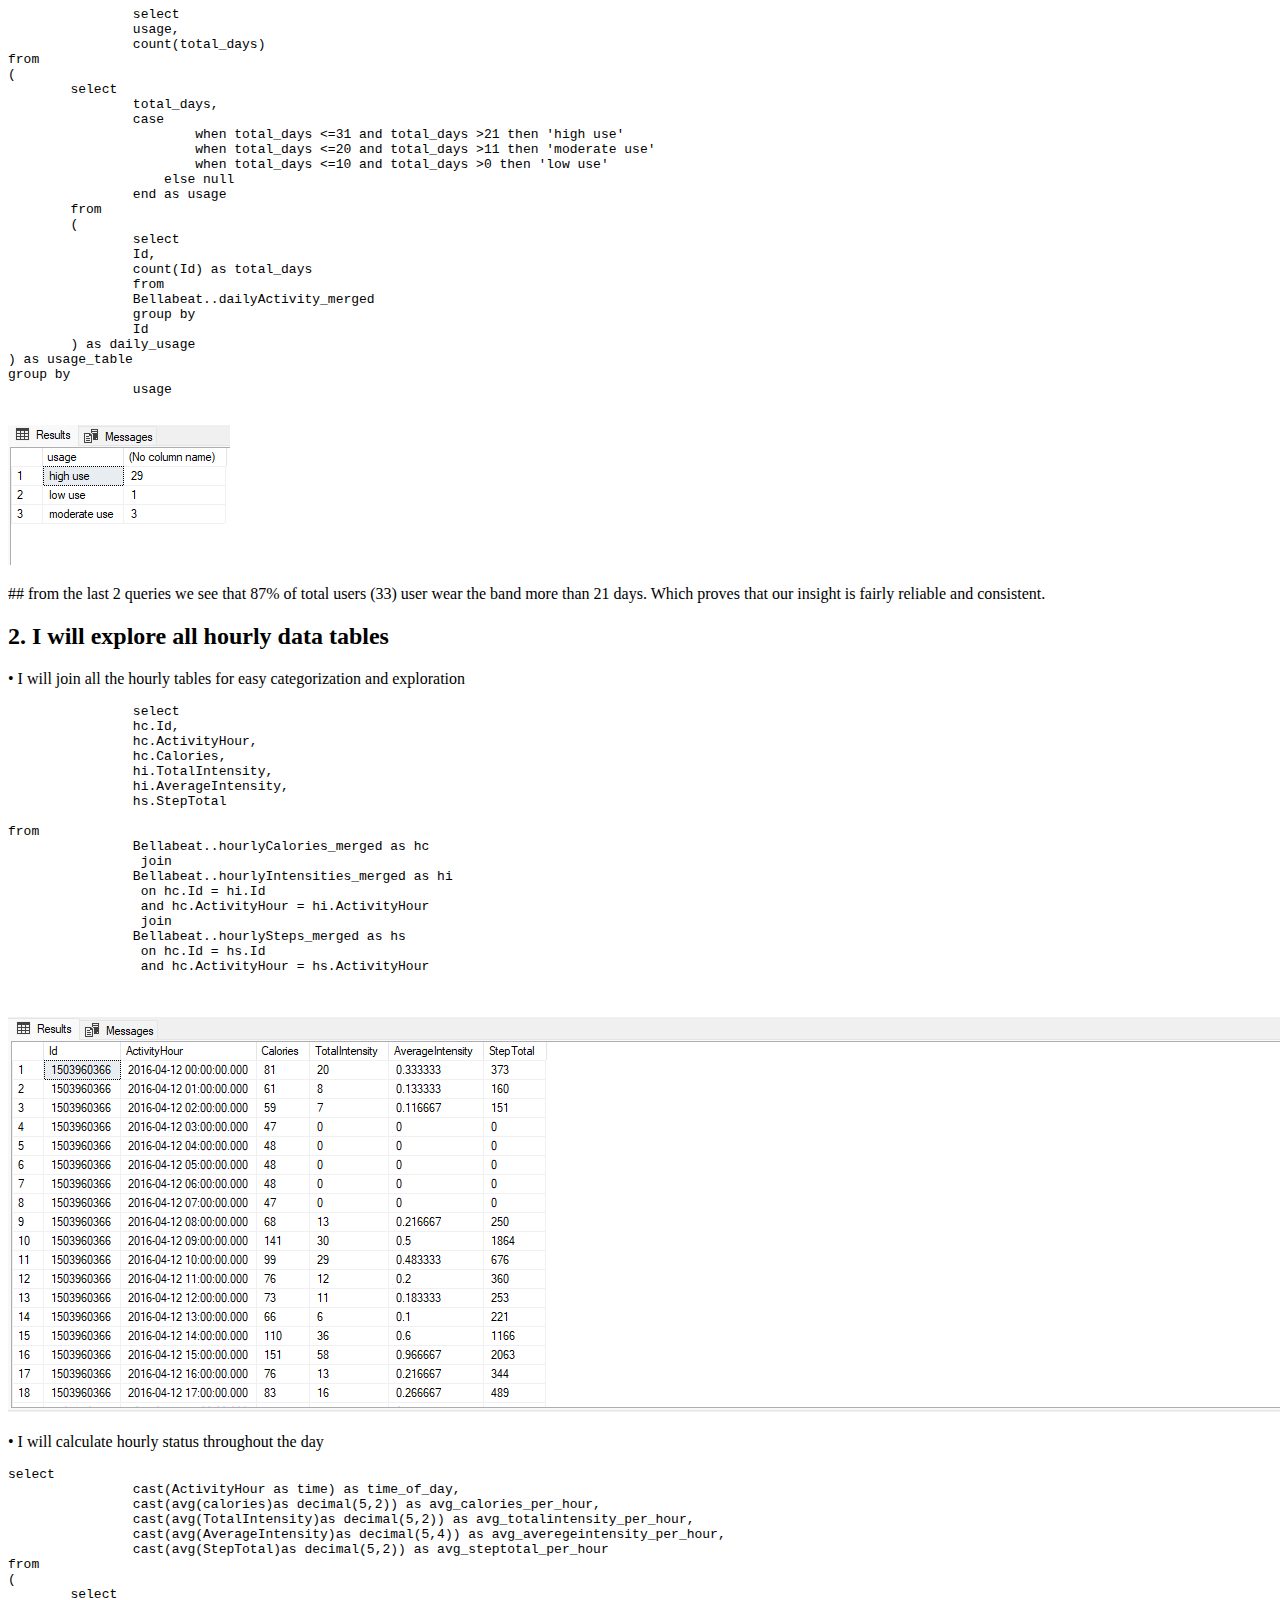
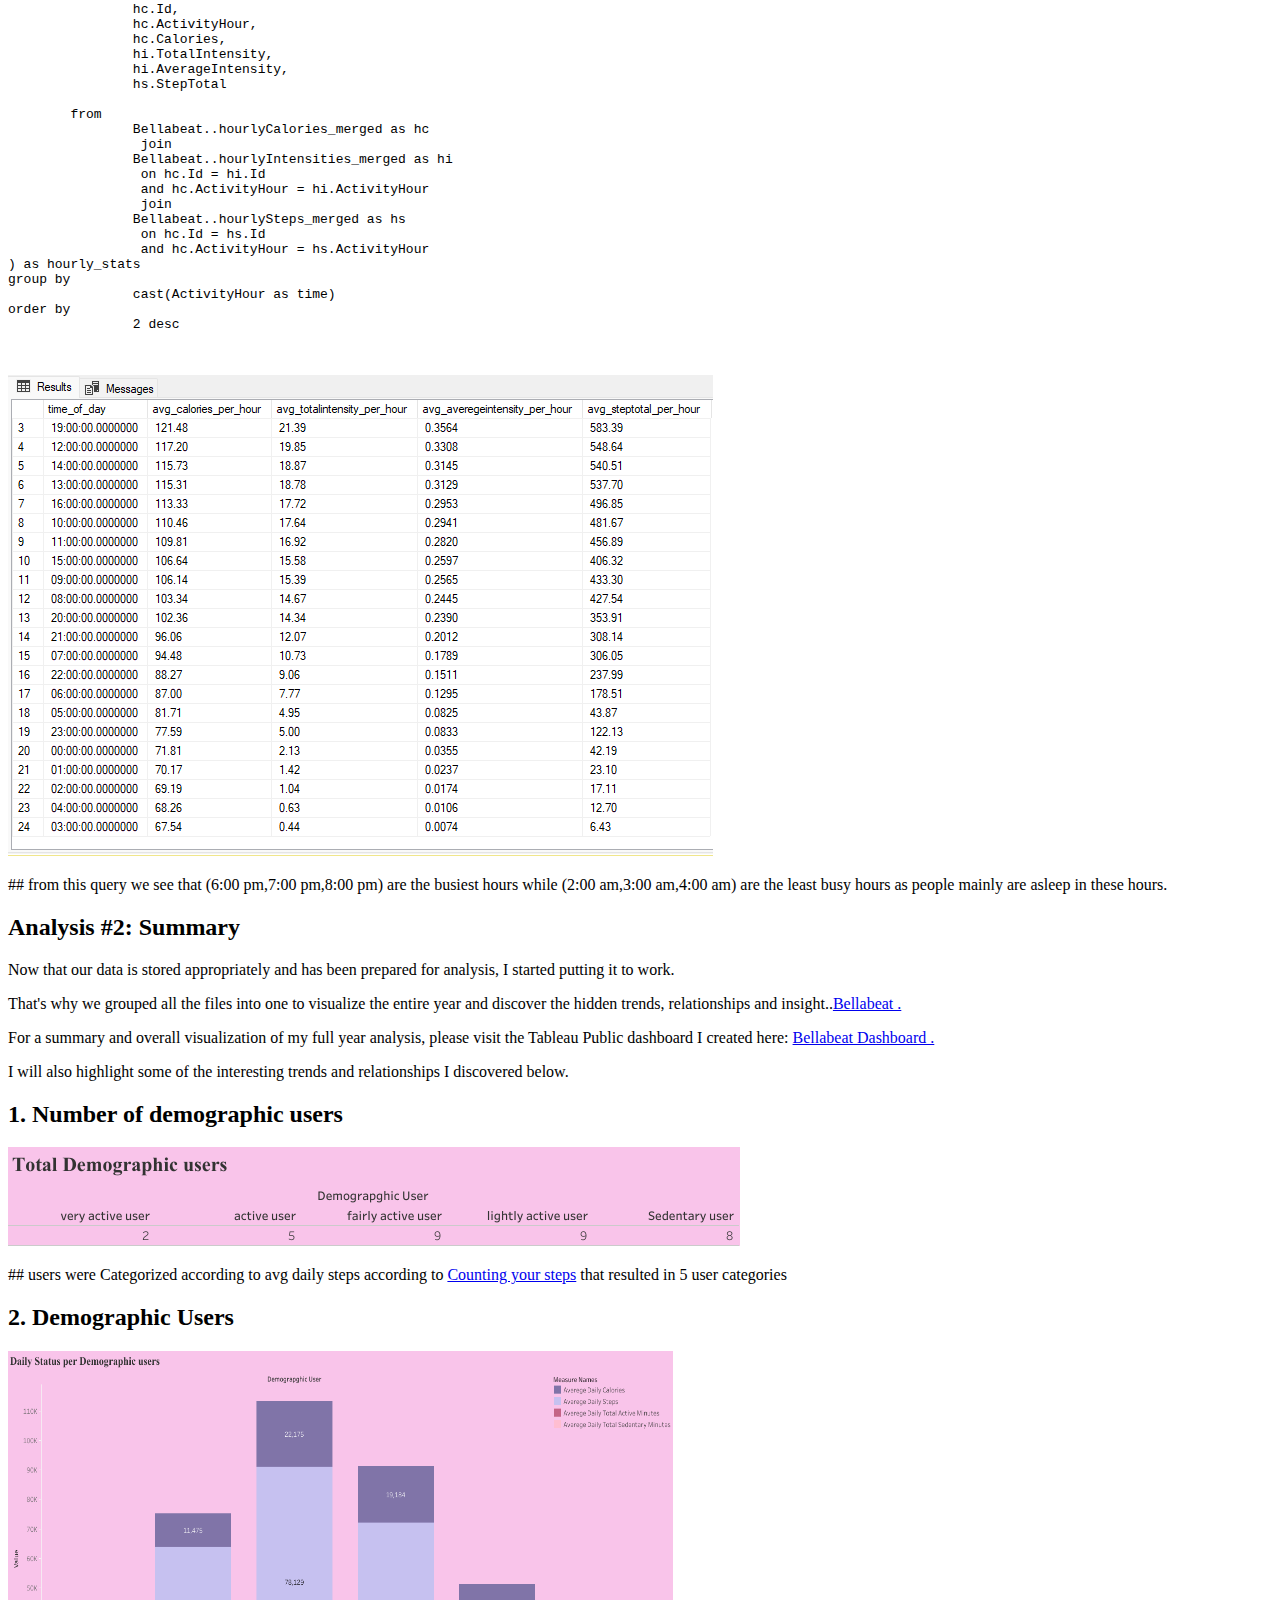
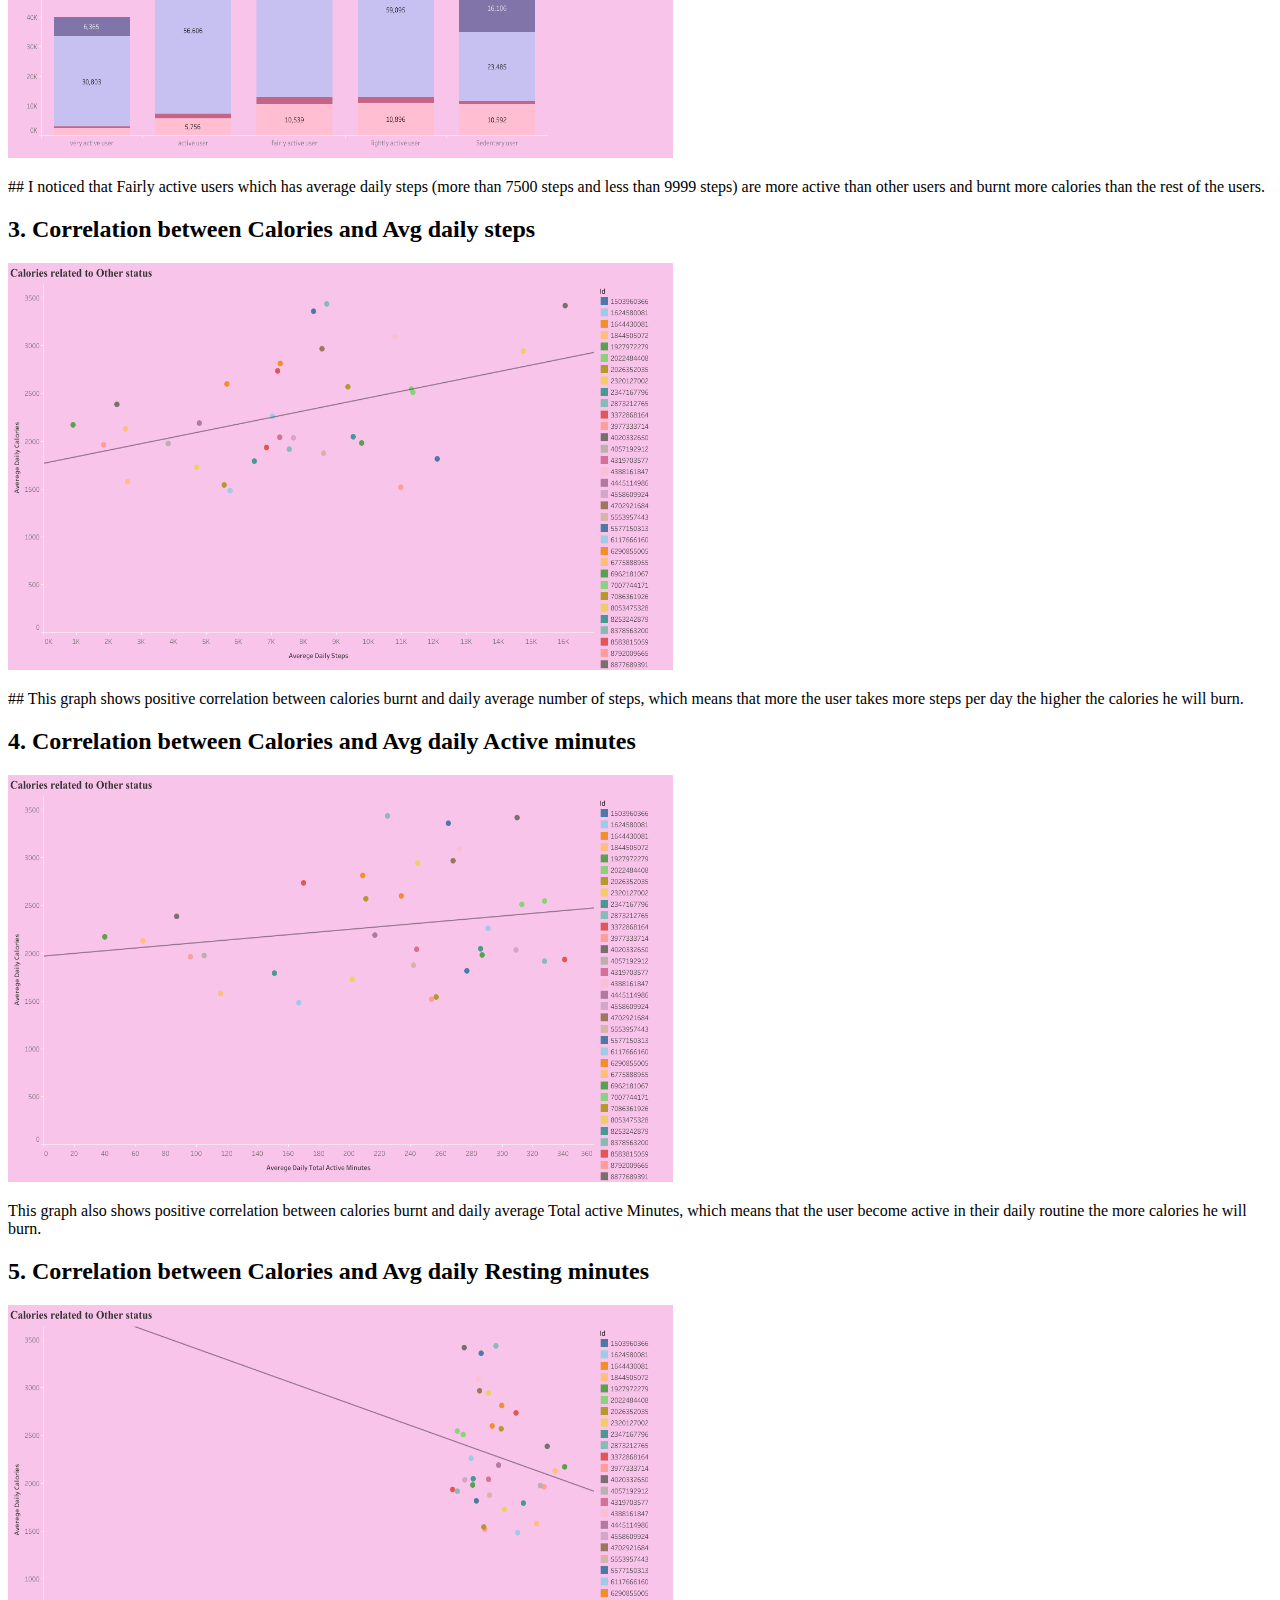
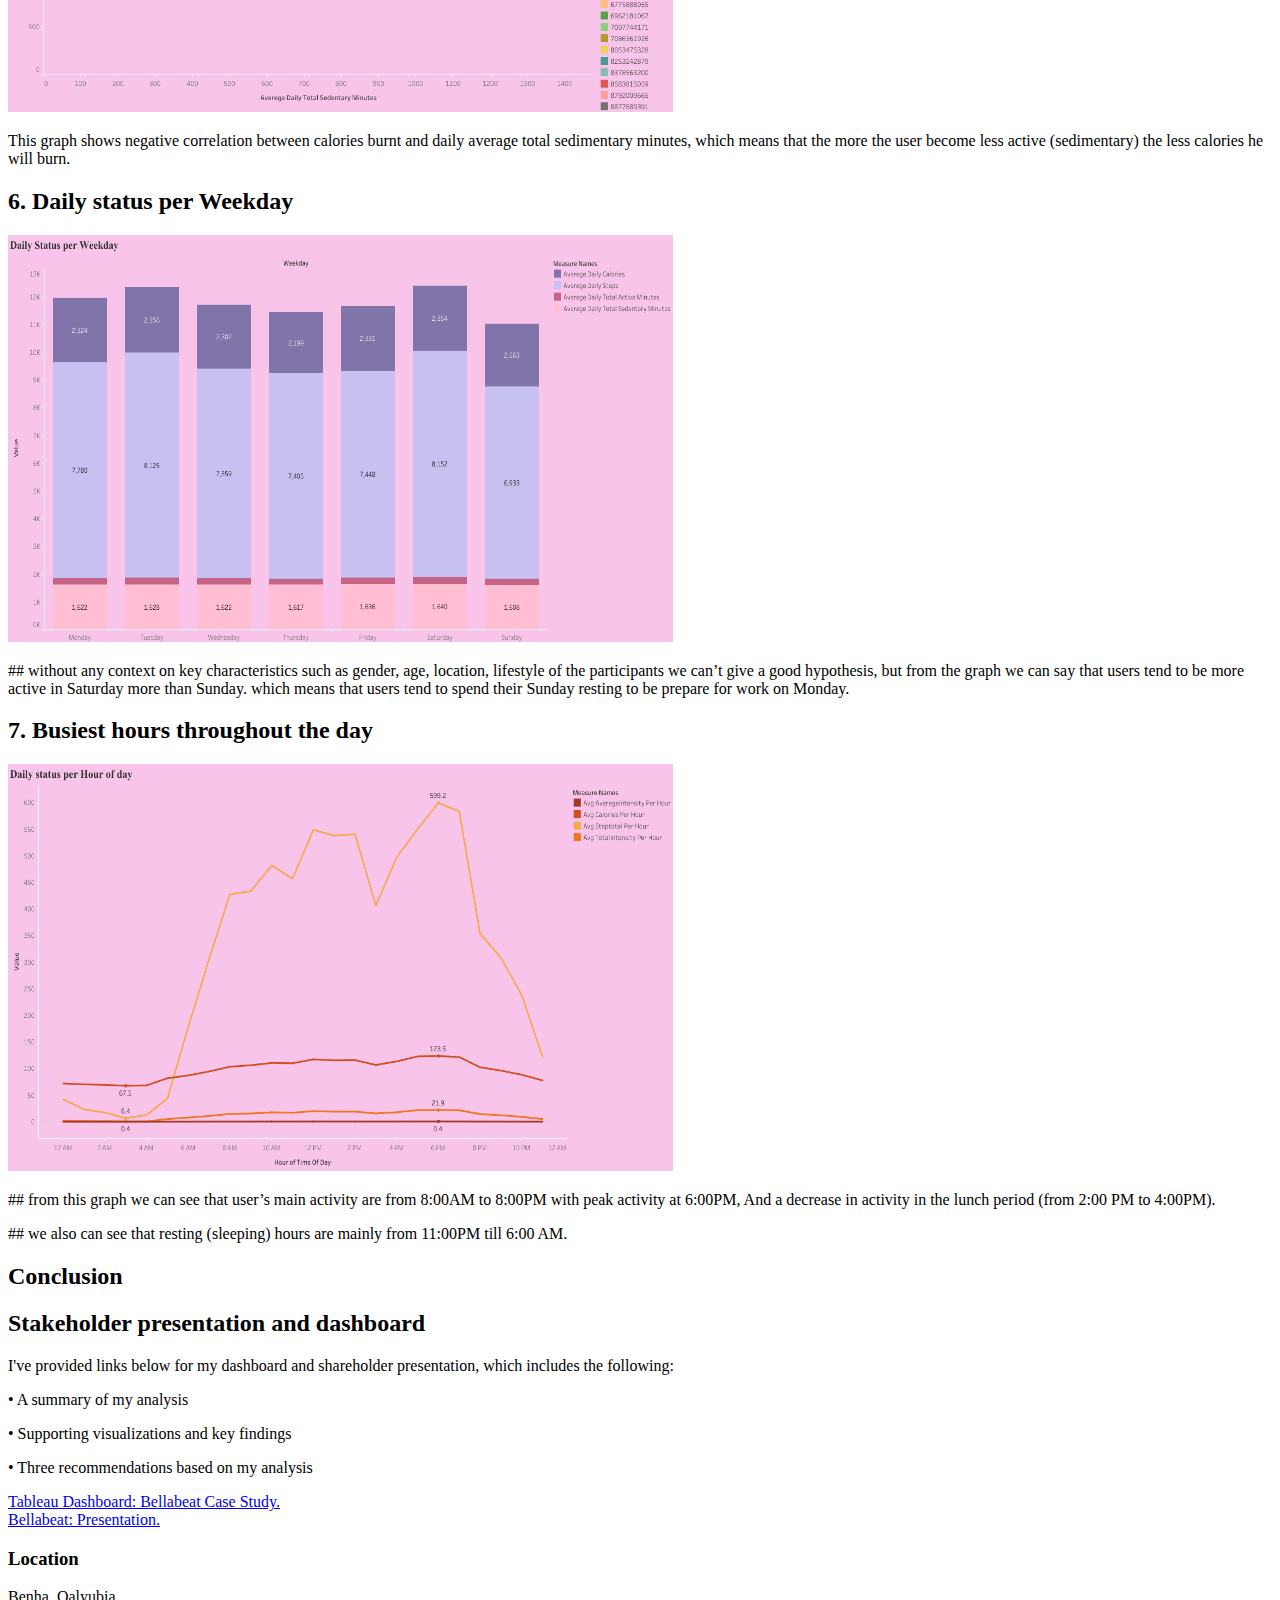
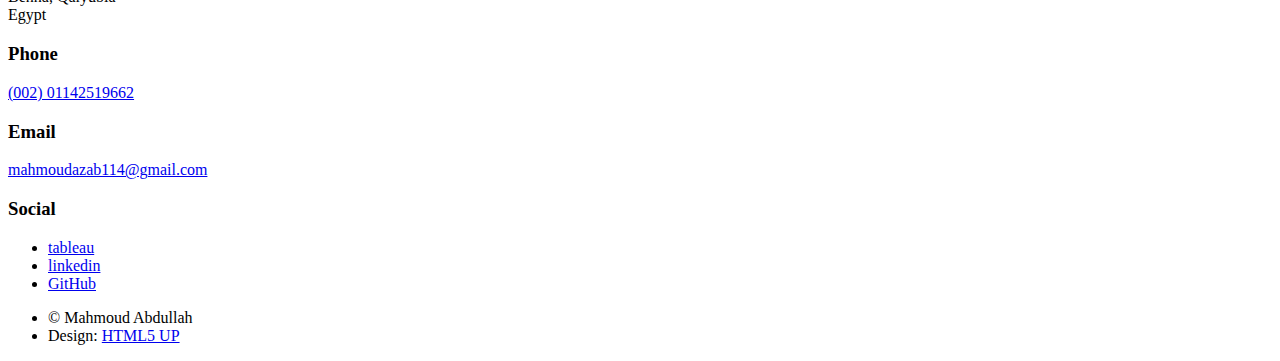
==== commit a60e5af9: "Update generic_Bellabeat.html" ====
--- a/generic_Bellabeat.html
+++ b/generic_Bellabeat.html
@@ -51,7 +51,7 @@
 										<li class="active"><a href="https://github.com/mahmoudazab001/Portfolio_Projects/blob/main/bellabeat%20case%20study.sql">GitHub: Bellabeat.</a></li>
 									A more in-depth breakdown of the case study scenario is included below, followed by my full report.</p>
 								</header>
-								<div class="image main"><img src="images/bellabeat-leaf-urban-silver-8.png" alt="" /></div>
+								<div class="image main"><img src="images/bellabeat-leaf-urban-silver-8.jpeg" alt="" /></div>
 								<h2>Scenario </h2>
 								<p>You are a junior data analyst working on the marketing analyst team at Bellabeat, a high-tech manufacturer of health-focused products for women. Bellabeat is a successful small company, 
 									but they have the potential to become a larger player in the global  <a href="https://en.wikipedia.org/wiki/Smart_device">smart device</a> market. Urška Sršen, cofounder and Chief Creative Officer of Bellabeat, believes that analyzing smart device fitness data could help unlock new growth opportunities for the company. You have been asked to focus on one of Bellabeat’s products and analyze smart device data to gain insight into how consumers are using their smart devices. The insights you discover will then help guide marketing strategy for the company. You will present your analysis to the Bellabeat executive team along with your high-level recommendations for Bellabeat’s marketing strategy.
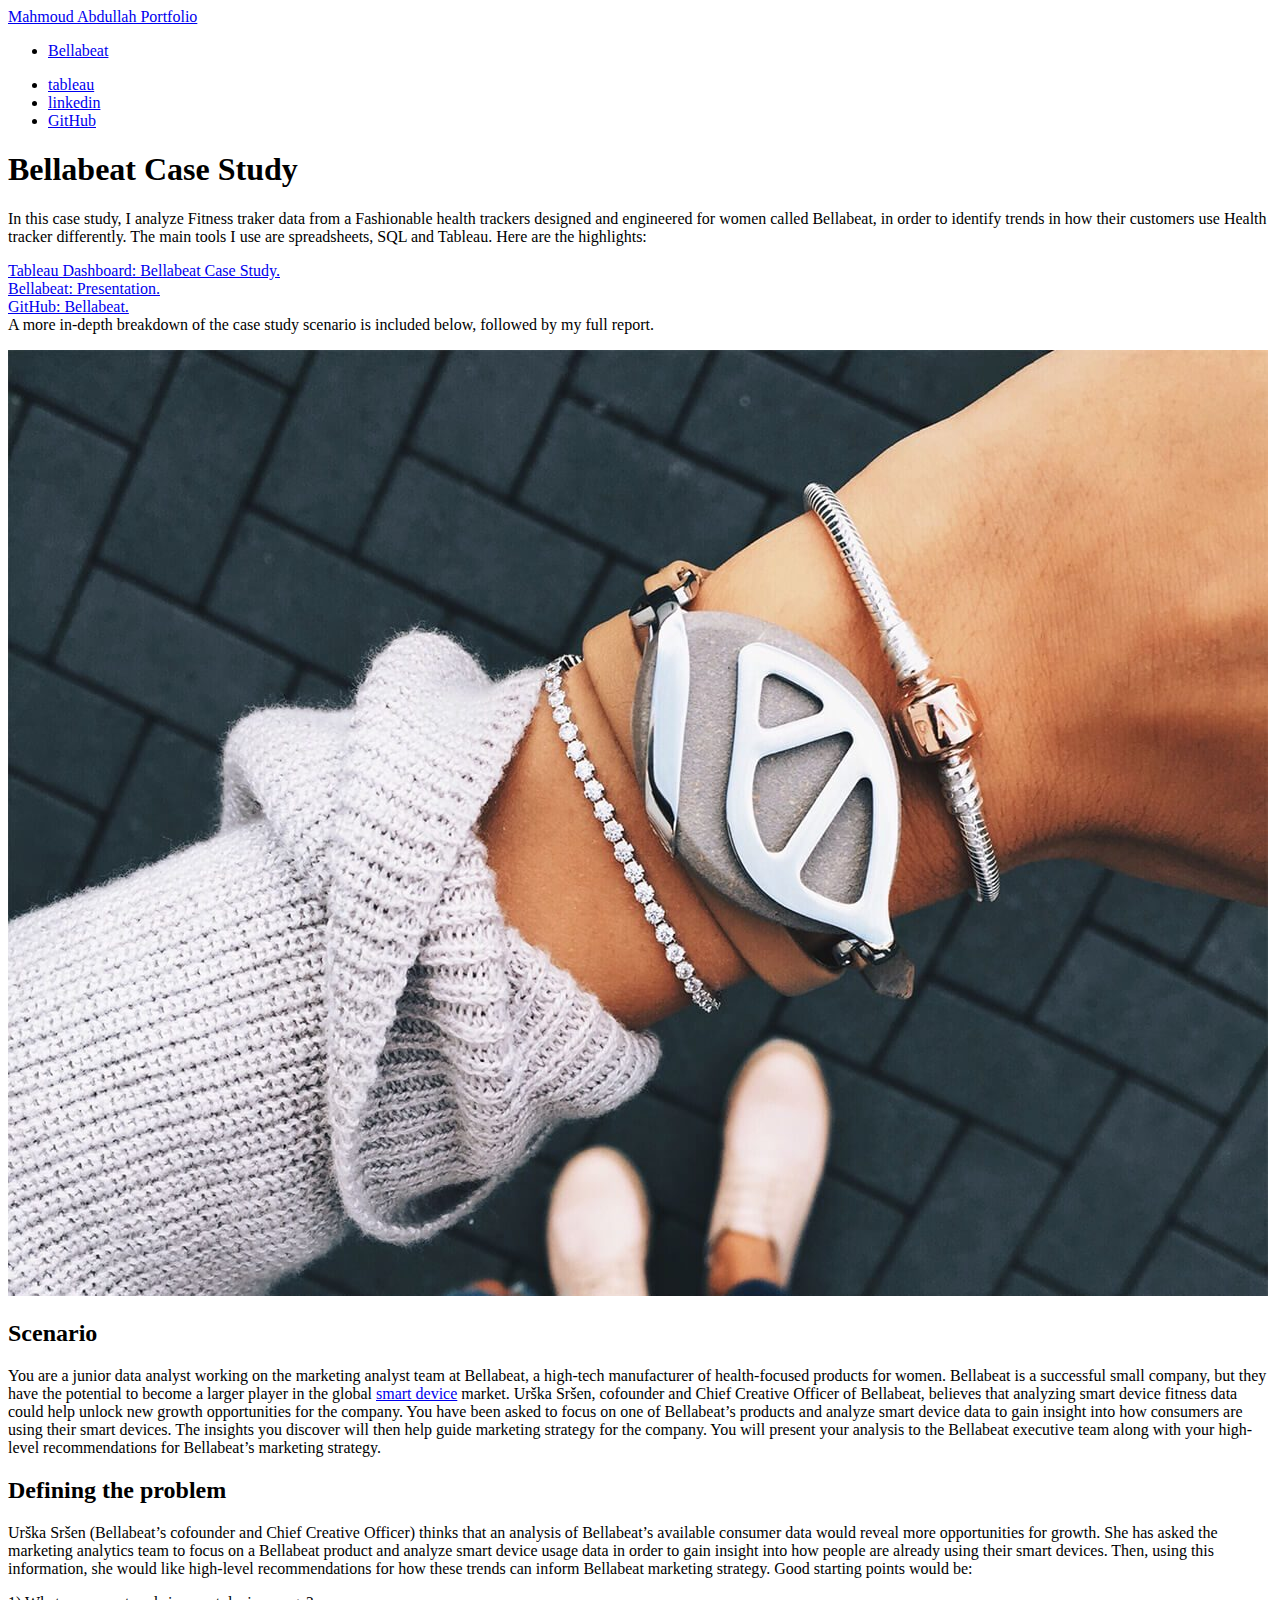
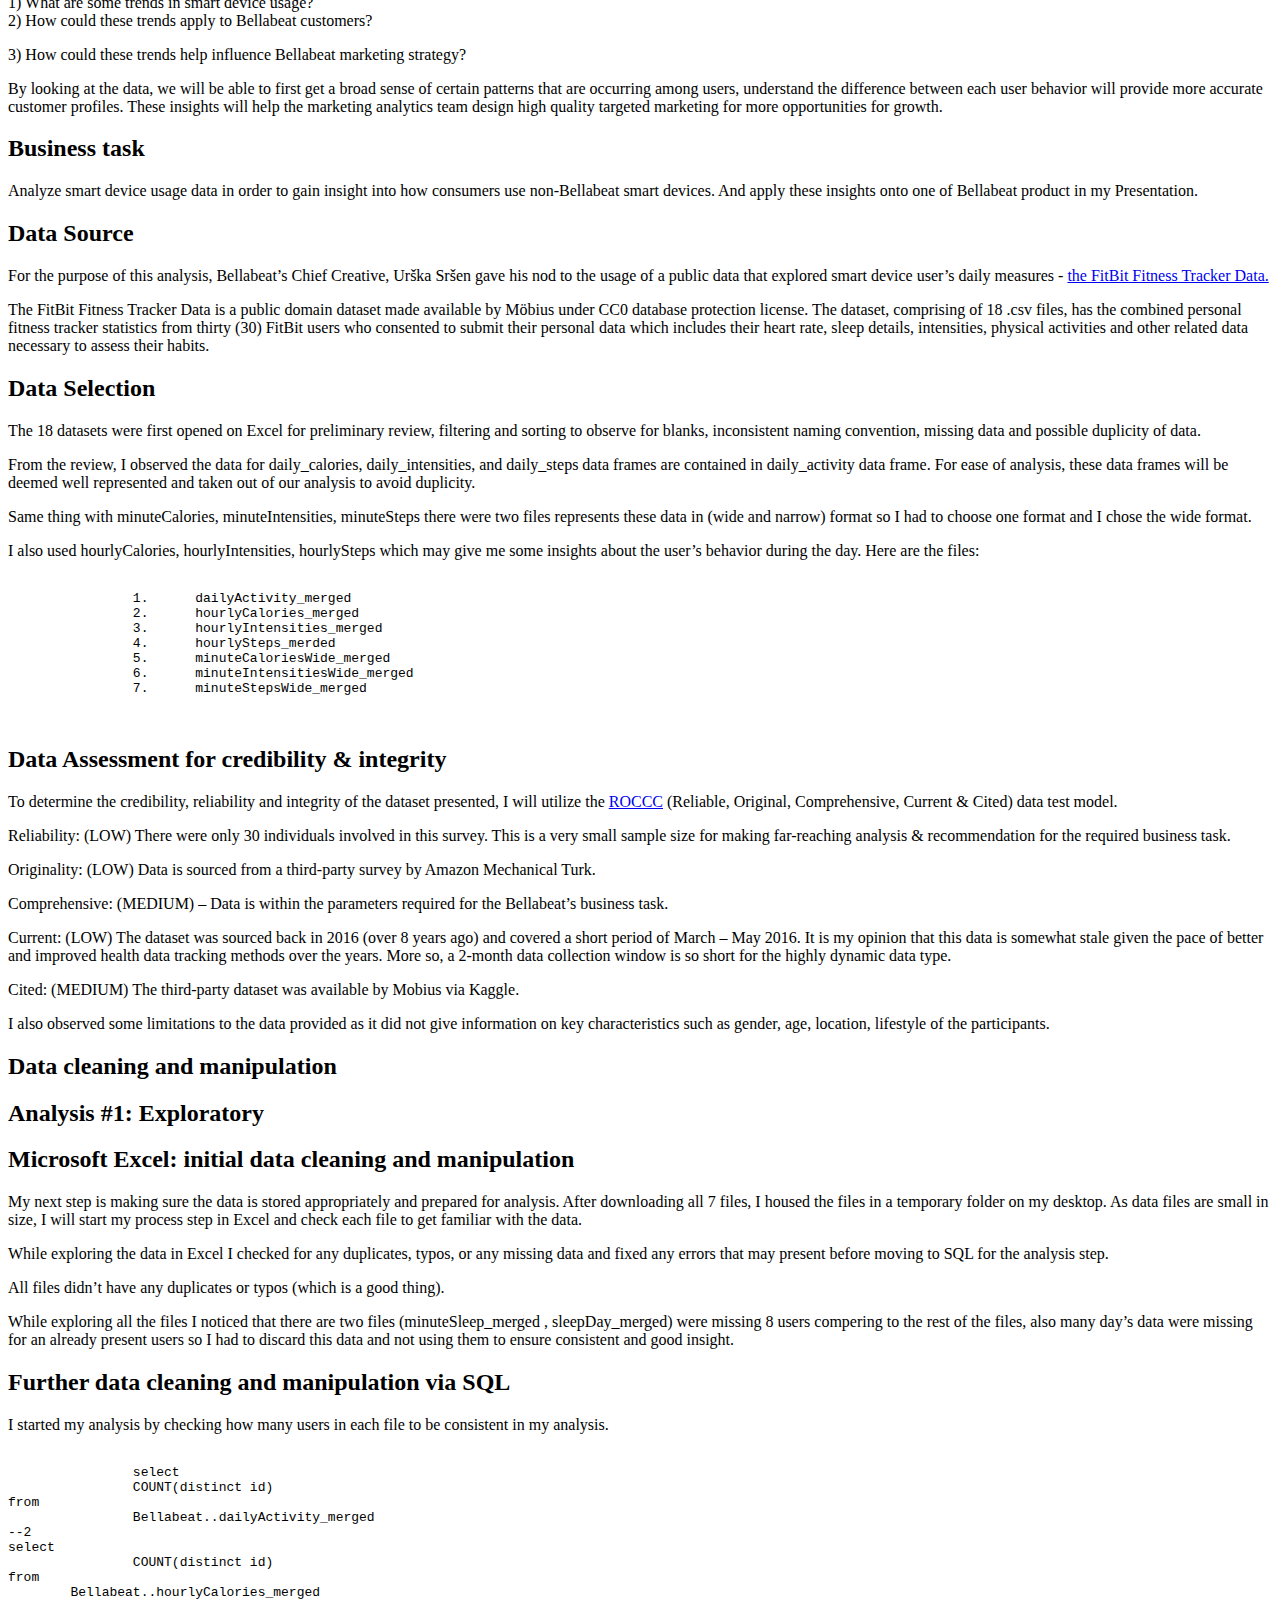
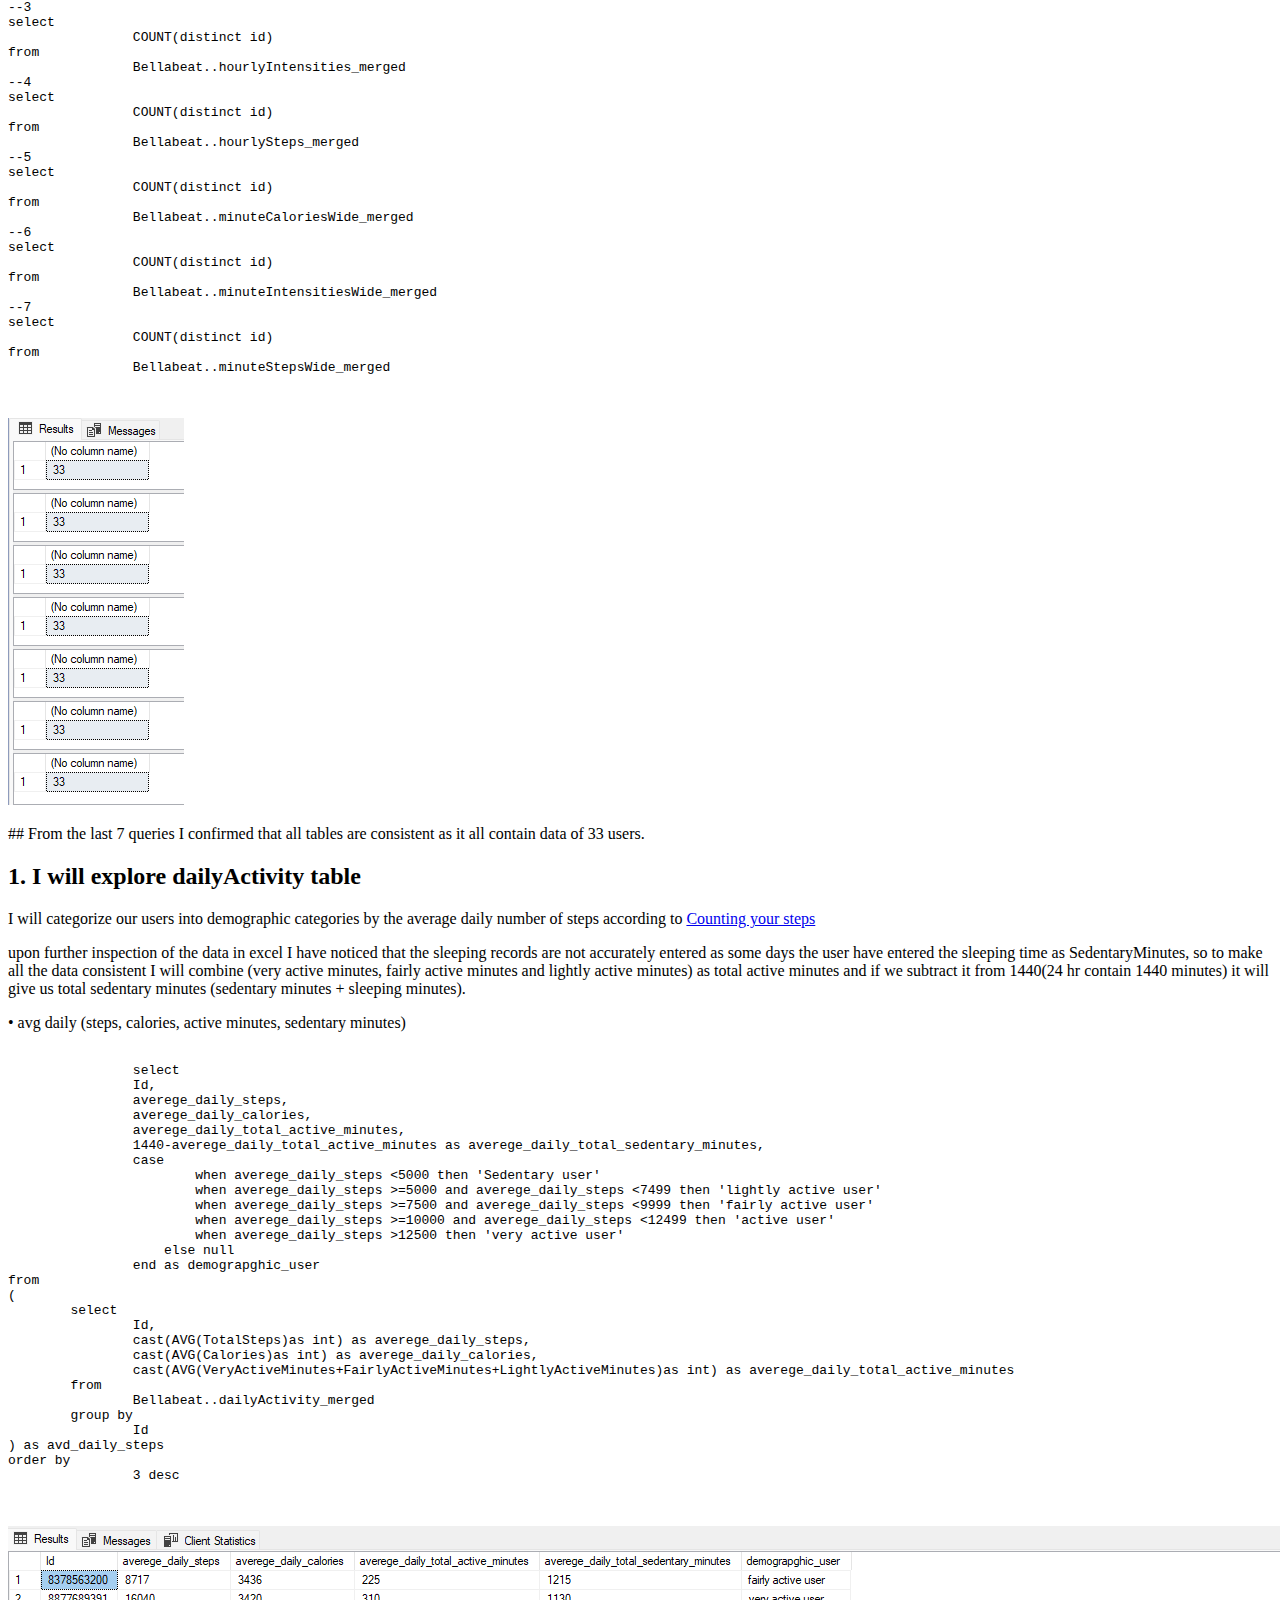
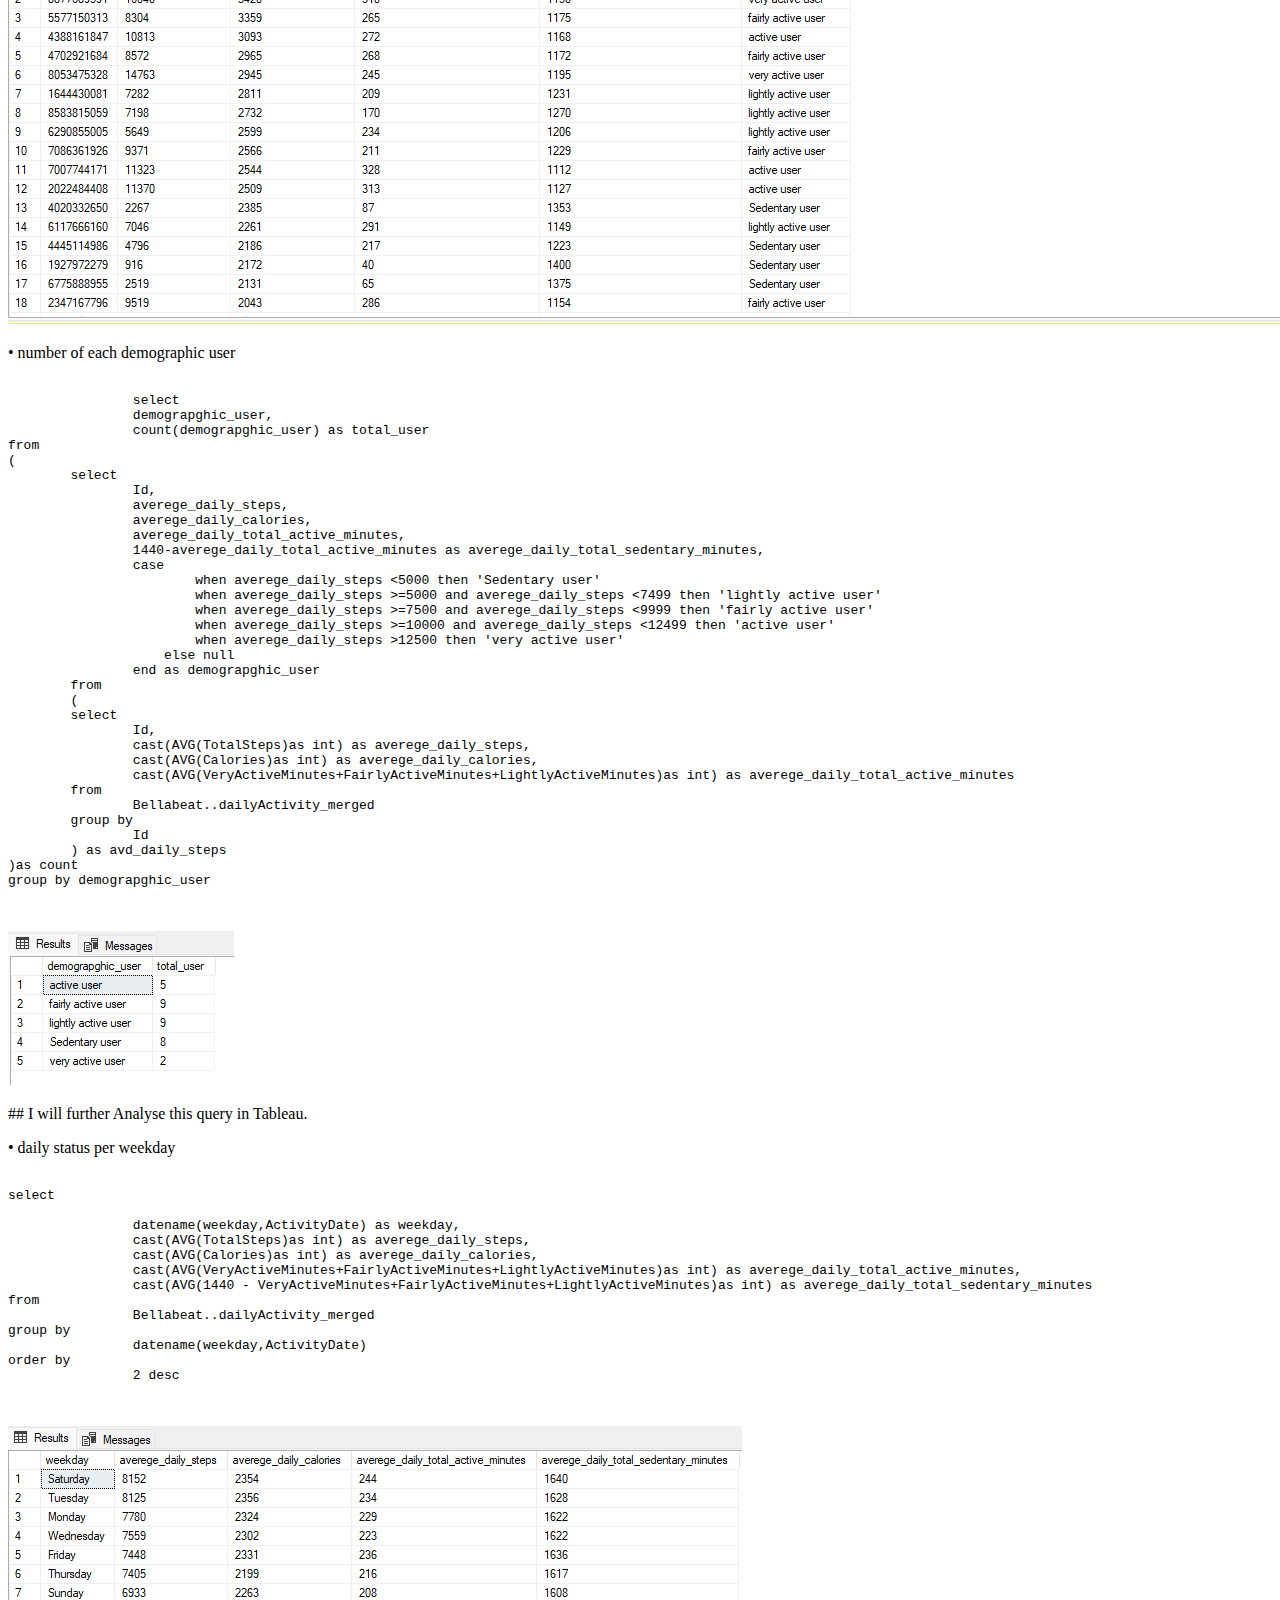
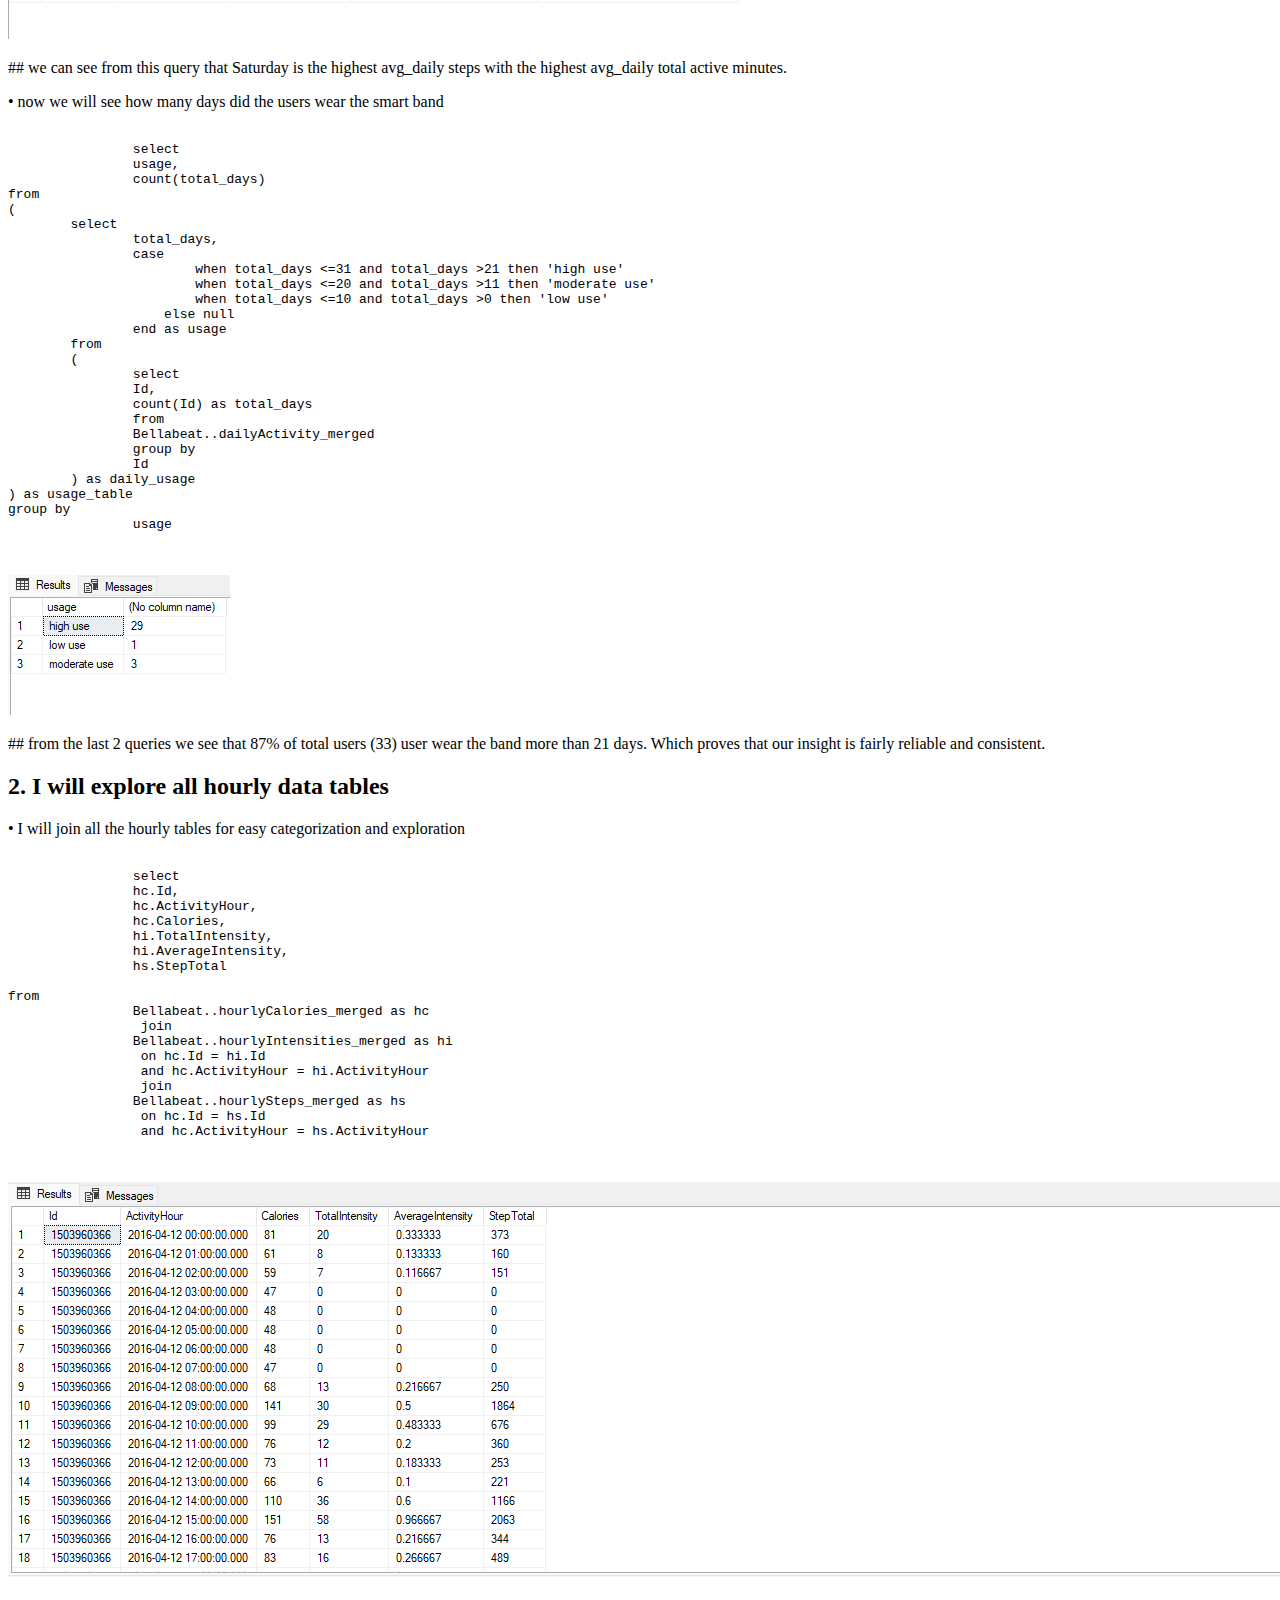
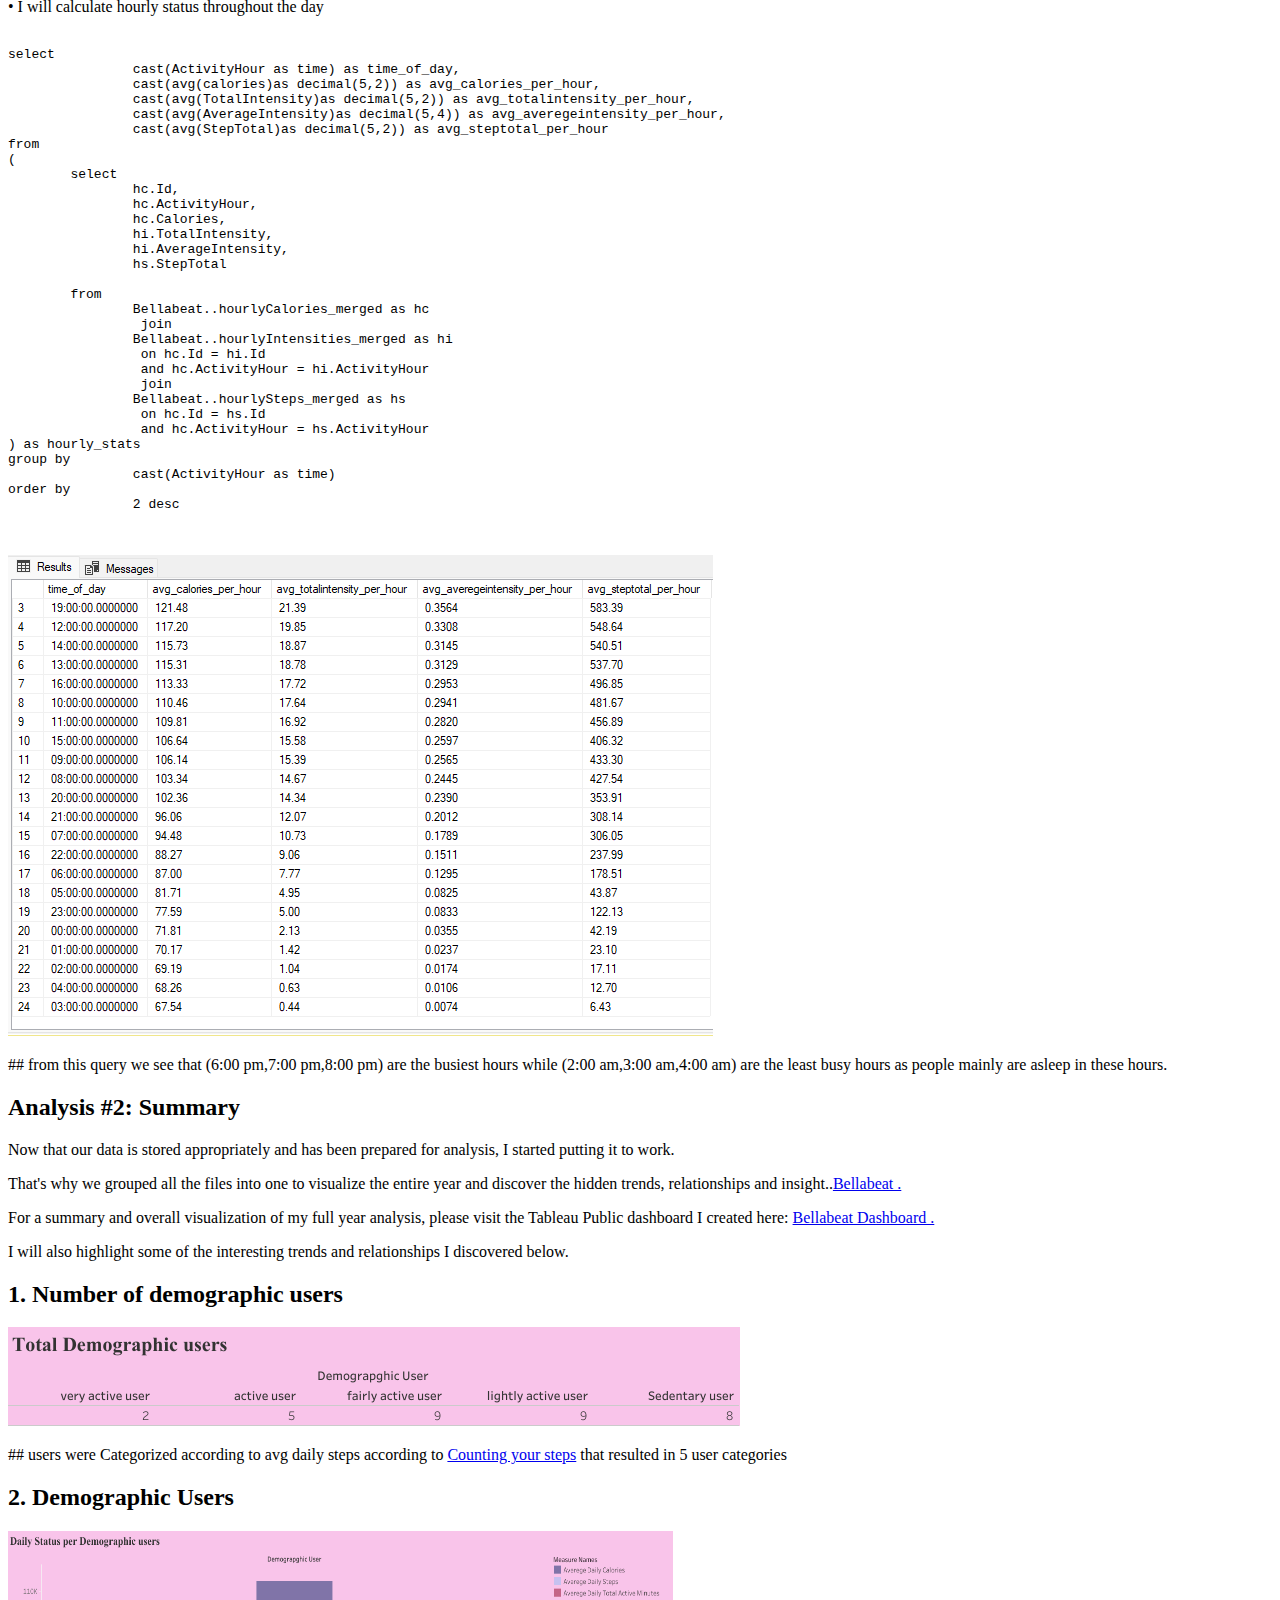
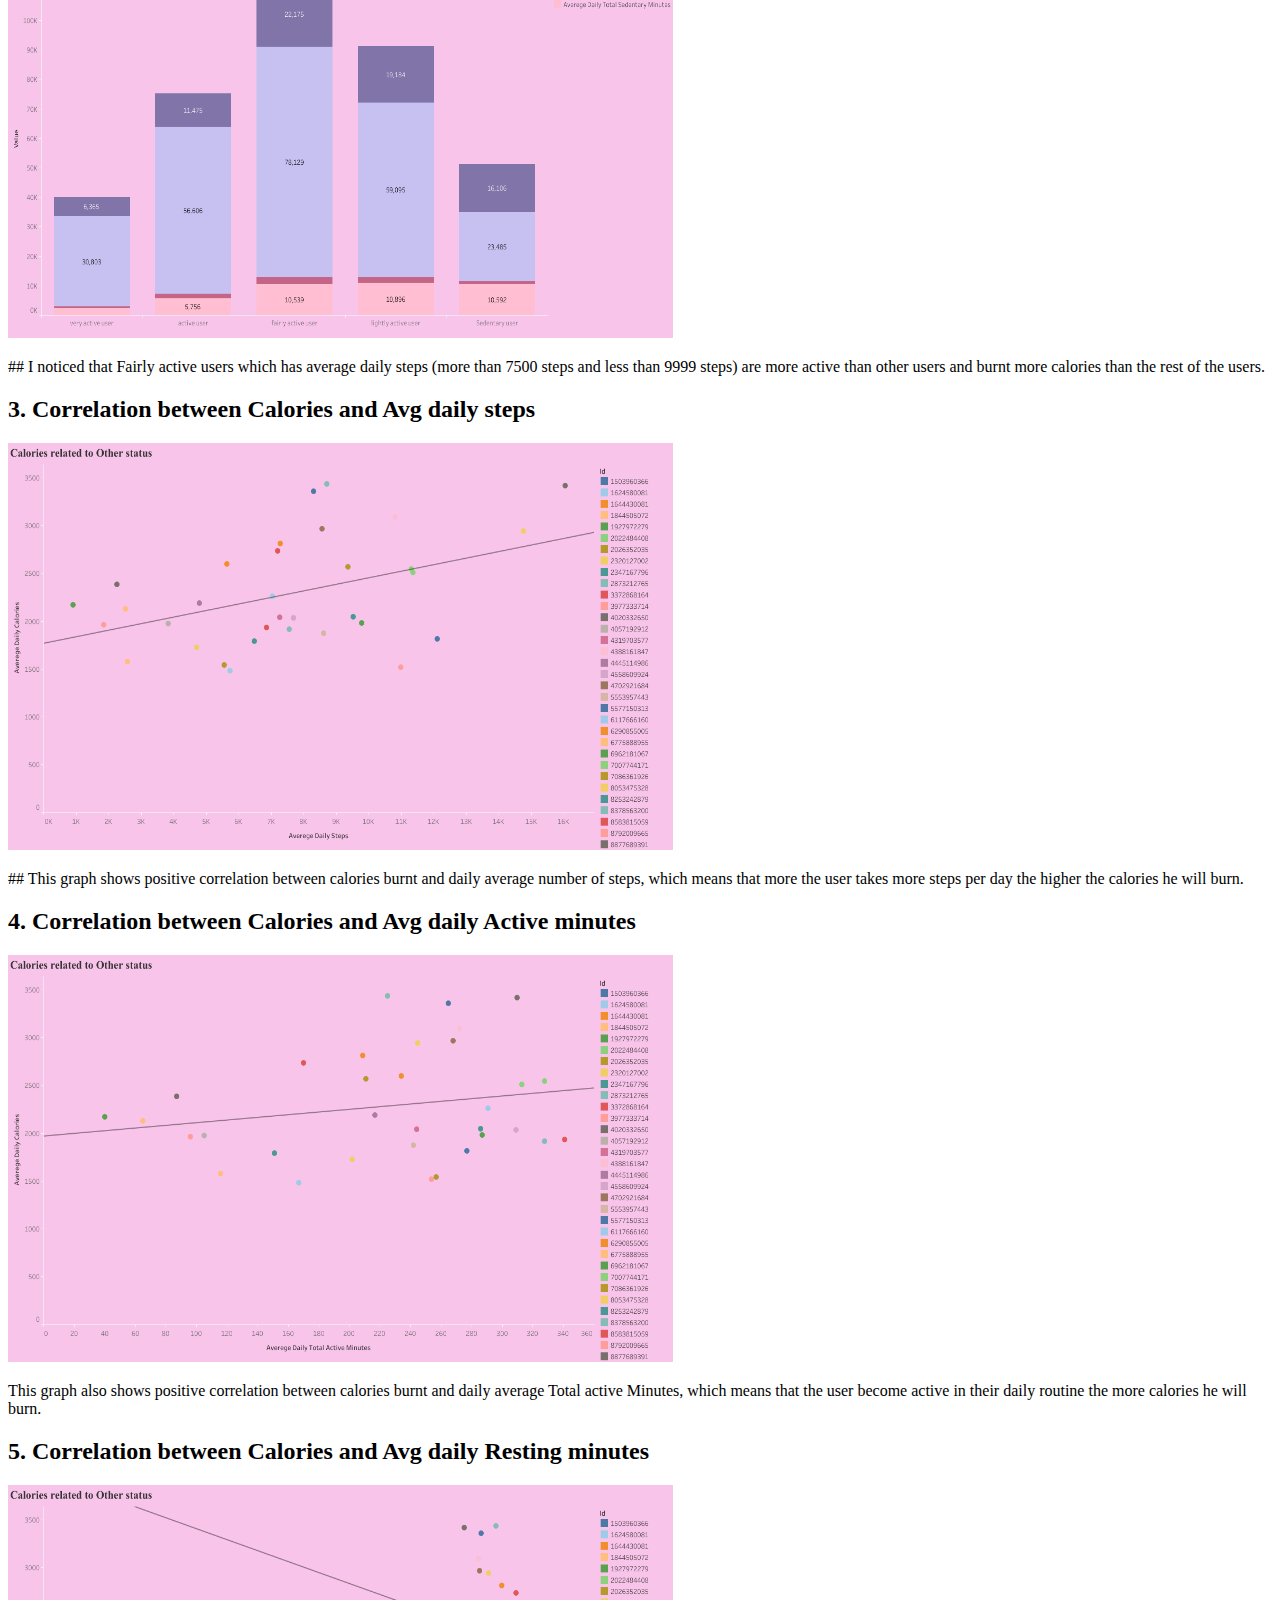
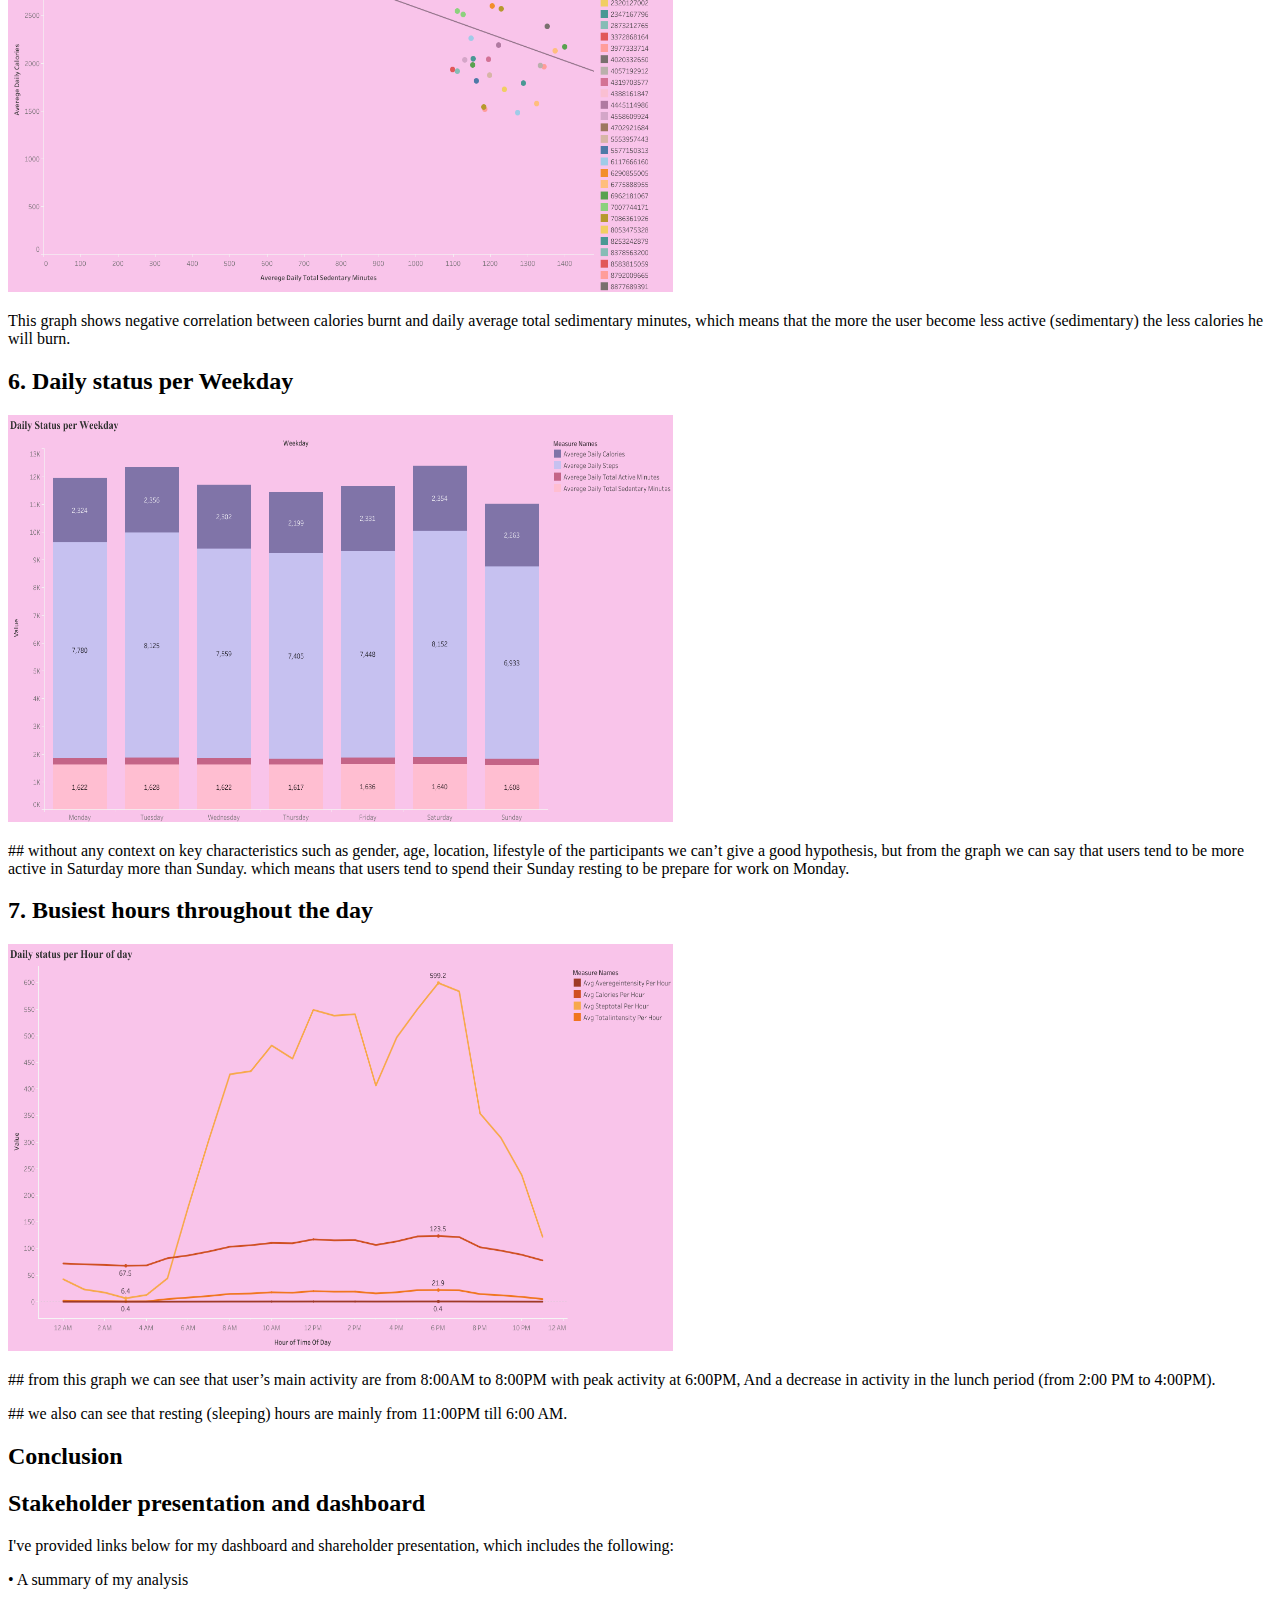
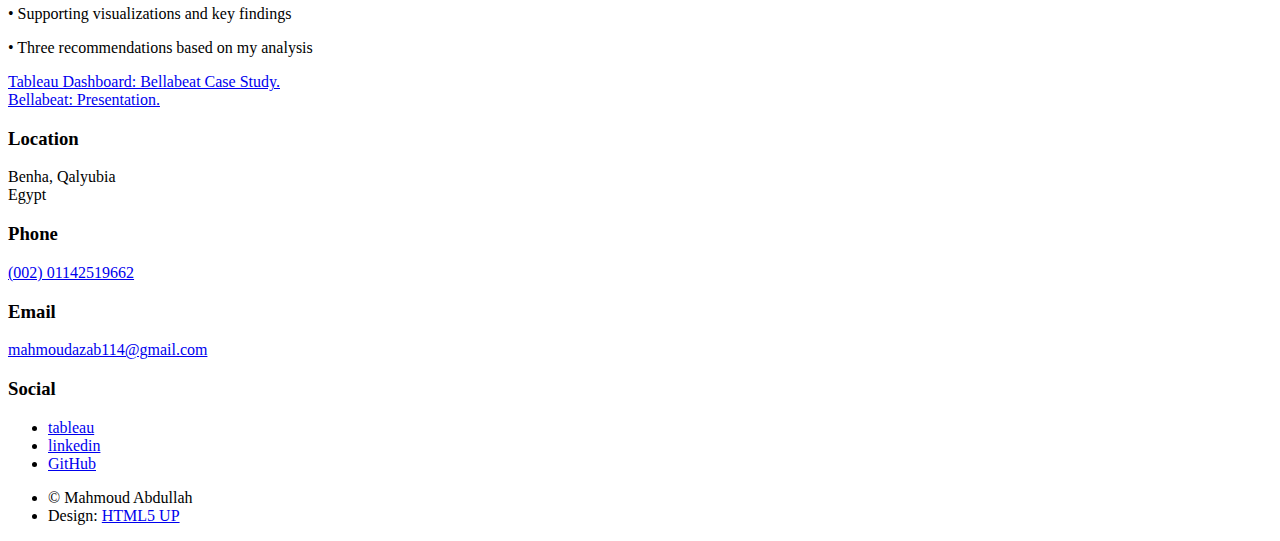
==== commit 57e88661: "Add files via upload" ====
--- a/generic_Bellabeat.html
+++ b/generic_Bellabeat.html
@@ -75,6 +75,7 @@
 								<p>Same thing with minuteCalories, minuteIntensities, minuteSteps there were two files represents these data in (wide and narrow) format so I had to choose one format and I chose the wide format.</p>
 								<p>I also used hourlyCalories, hourlyIntensities, hourlySteps which may give me some insights about the user’s behavior during the day. Here are the files:</p>
 	<pre>
+		<code>
 		1.	dailyActivity_merged
 		2.	hourlyCalories_merged
 		3.	hourlyIntensities_merged
@@ -82,7 +83,7 @@
 		5.	minuteCaloriesWide_merged
 		6.	minuteIntensitiesWide_merged
 		7.	minuteStepsWide_merged
-		
+	</code>
 	</pre>
 								<h2>Data Assessment for credibility & integrity</h2>
 								<p>To determine the credibility, reliability and integrity of the dataset presented, I will utilize the <a href="https://www.coursera.org/learn/data-preparation/lecture/lHirM/what-is-bad-data">ROCCC</a> (Reliable, Original, Comprehensive, Current & Cited) data test model.</p>
@@ -104,6 +105,7 @@
 								<h2>Further data cleaning and manipulation via SQL</h2>
 								<p>I started my analysis by checking how many users in each file to be consistent in my analysis.</p>
 	<pre>
+		<code>
 		select
 		COUNT(distinct id)
 from
@@ -138,7 +140,7 @@
 		COUNT(distinct id)
 from
 		Bellabeat..minuteStepsWide_merged
-							 
+	</code>					 
 	</pre>	
 								<a href="#" class="image fit"><img src="images/user count.png" alt="" style="width:176px;height:387px;"/></a>
 								<p>## From the last 7 queries I confirmed that all tables are consistent as it all contain data of 33 users.</p>
@@ -147,6 +149,7 @@
 								<p>upon further inspection of the data in excel I have noticed that the sleeping records are not accurately entered as some days the user have entered the sleeping time as SedentaryMinutes, so to make all the data consistent I will combine (very active minutes, fairly active minutes and lightly active minutes) as total active minutes and if we subtract it from 1440(24 hr contain 1440 minutes) it will give us total sedentary minutes (sedentary minutes + sleeping minutes).</p>
 								<p>•	avg daily (steps, calories, active minutes, sedentary minutes)</p>
 	<pre>
+		<code>
 		select
 		Id,
 		averege_daily_steps,
@@ -175,10 +178,12 @@
 ) as avd_daily_steps
 order by 
 		3 desc
+	</code>
 	</pre>									
 	                            <a href="#" class="image fit"><img src="images/avg_daily.png" alt="" style="width:1402px;height:398px;"/></a>
 								<p>•	number of each demographic user </p>
 	<pre>
+		<code>
 		select
 		demograpghic_user,
 		count(demograpghic_user) as total_user
@@ -212,11 +217,13 @@
 	) as avd_daily_steps
 )as count
 group by demograpghic_user
+</code>
 	</pre>									
 	                            <a href="#" class="image fit"><img src="images/user type.png" alt="" style="width:226px;height:154px;"/></a>
 								<p>## I will further Analyse this query in Tableau. </p>
 								<p>•	daily status per weekday </p>
 	<pre>
+		<code>
 select
 	
 		datename(weekday,ActivityDate) as weekday,
@@ -230,11 +237,13 @@
 		datename(weekday,ActivityDate) 
 order by 
 		2 desc
+	</code>
 	</pre>									
 	                            <a href="#" class="image fit"><img src="images/weekday.png" alt="" style="width:734px;height:213px;"/></a>
 								<p>## we can see from this query that Saturday is the highest avg_daily steps with the highest avg_daily total active minutes.</p>
     							<p>•	now we will see how many days did the users wear the smart band</p>
 	<pre>
+		<code>
 		select
 		usage,
 		count(total_days)
@@ -261,12 +270,14 @@
 ) as usage_table
 group by 
 		usage
+	</code>
 	</pre>									
 								<a href="#" class="image fit"><img src="images/usage.png" alt="" style="width:222px;height:140px;"/></a>
 								<p>## from the last 2 queries we see that 87% of total users (33) user wear the band more than 21 days. Which proves that our insight is fairly reliable and consistent.</p>
     							<h2>2.	I will explore all hourly data tables</h2>
 								<p>•	I will join all the hourly tables for easy categorization and exploration</p>
 	<pre>
+		<code>
 		select
 		hc.Id,
 		hc.ActivityHour,
@@ -285,11 +296,12 @@
 		Bellabeat..hourlySteps_merged as hs
 		 on hc.Id = hs.Id
 		 and hc.ActivityHour = hs.ActivityHour
-
+		</code>
 	</pre>									
 								<a href="#" class="image fit"><img src="images/hourly data.png" alt="" style="width:1405px;height:396px;"/></a>
 								<p>•	I will calculate hourly status throughout the day</p>
 	<pre>
+		<code>
 select
 		cast(ActivityHour as time) as time_of_day,
 		cast(avg(calories)as decimal(5,2)) as avg_calories_per_hour,
@@ -321,7 +333,7 @@
 		cast(ActivityHour as time)
 order by
 		2 desc
-
+	</code>
 	</pre>						
 								<a href="#" class="image fit"><img src="images/24 hour data.png" alt="" style="width:705px;height:481px;"/></a>
 								<p>## from this query we see that (6:00 pm,7:00 pm,8:00 pm) are the busiest hours while (2:00 am,3:00 am,4:00 am) are the least busy hours as people mainly are asleep in these hours.</p>
